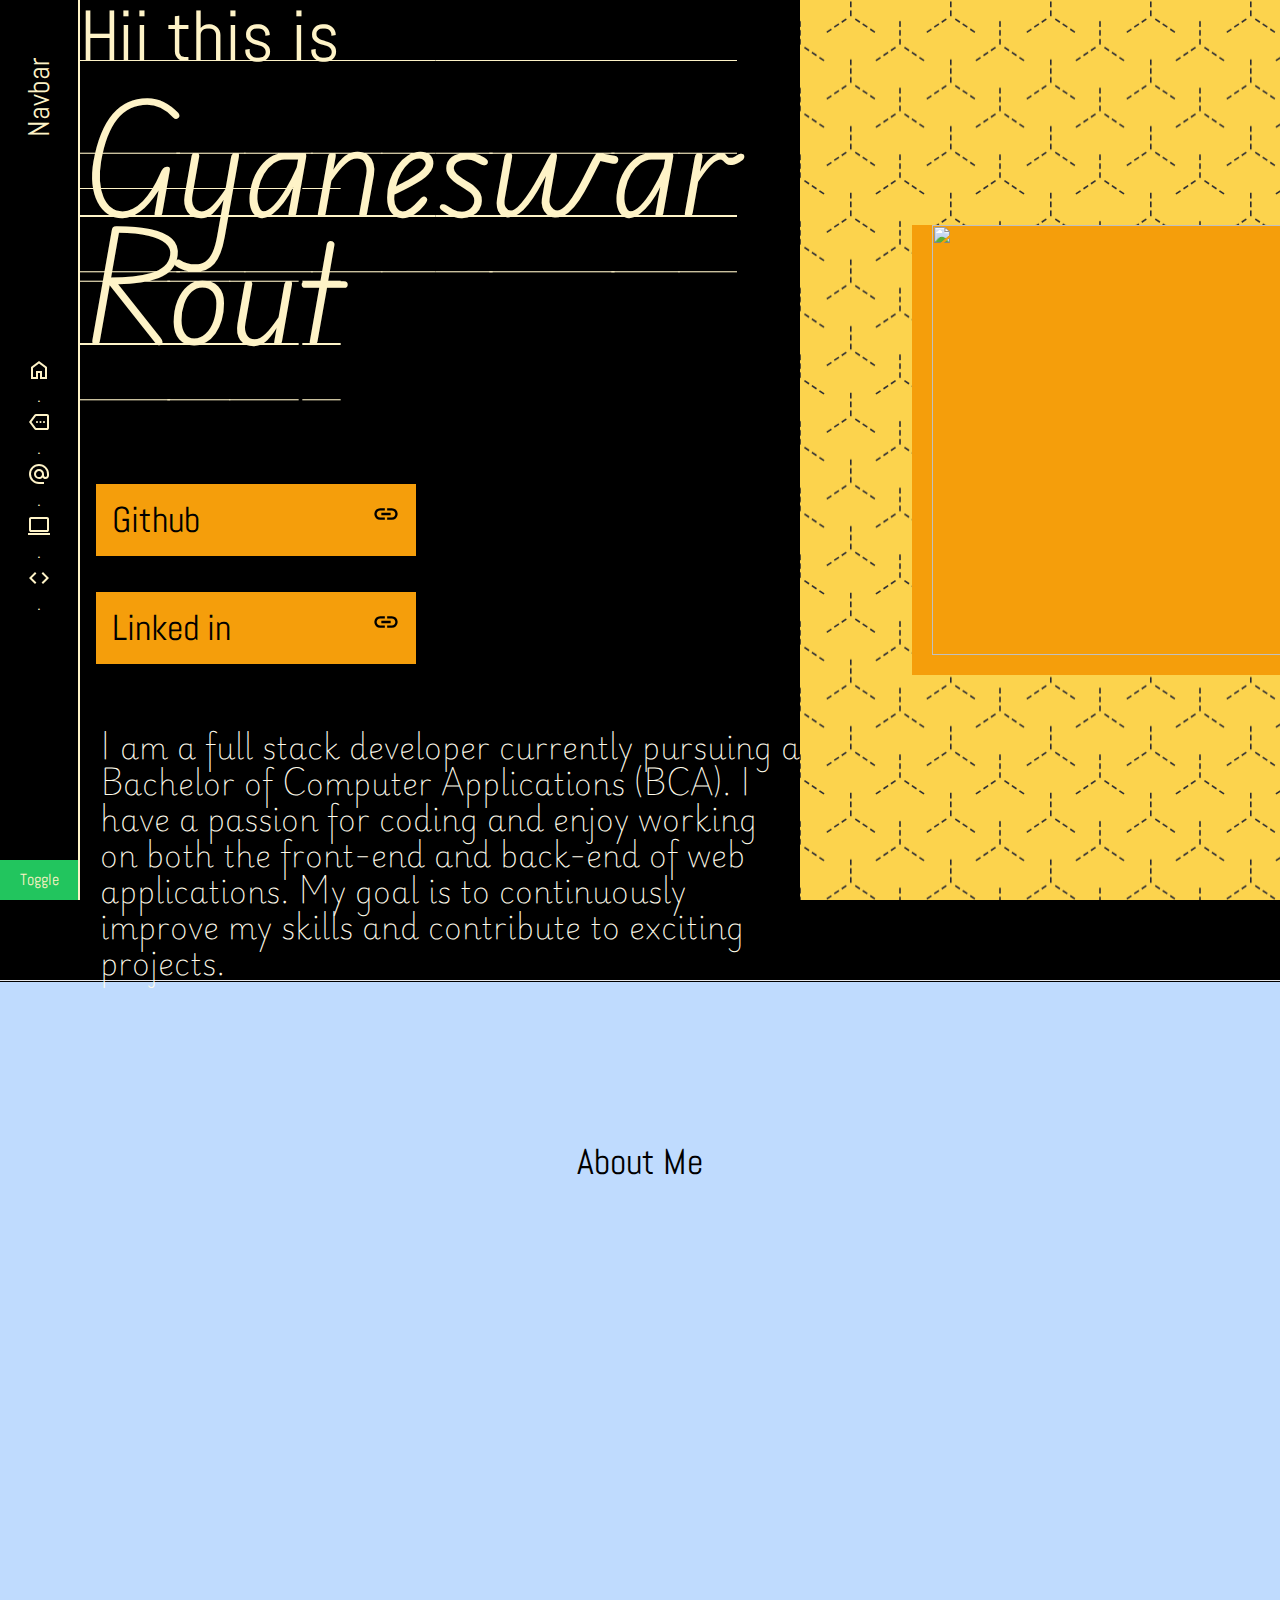
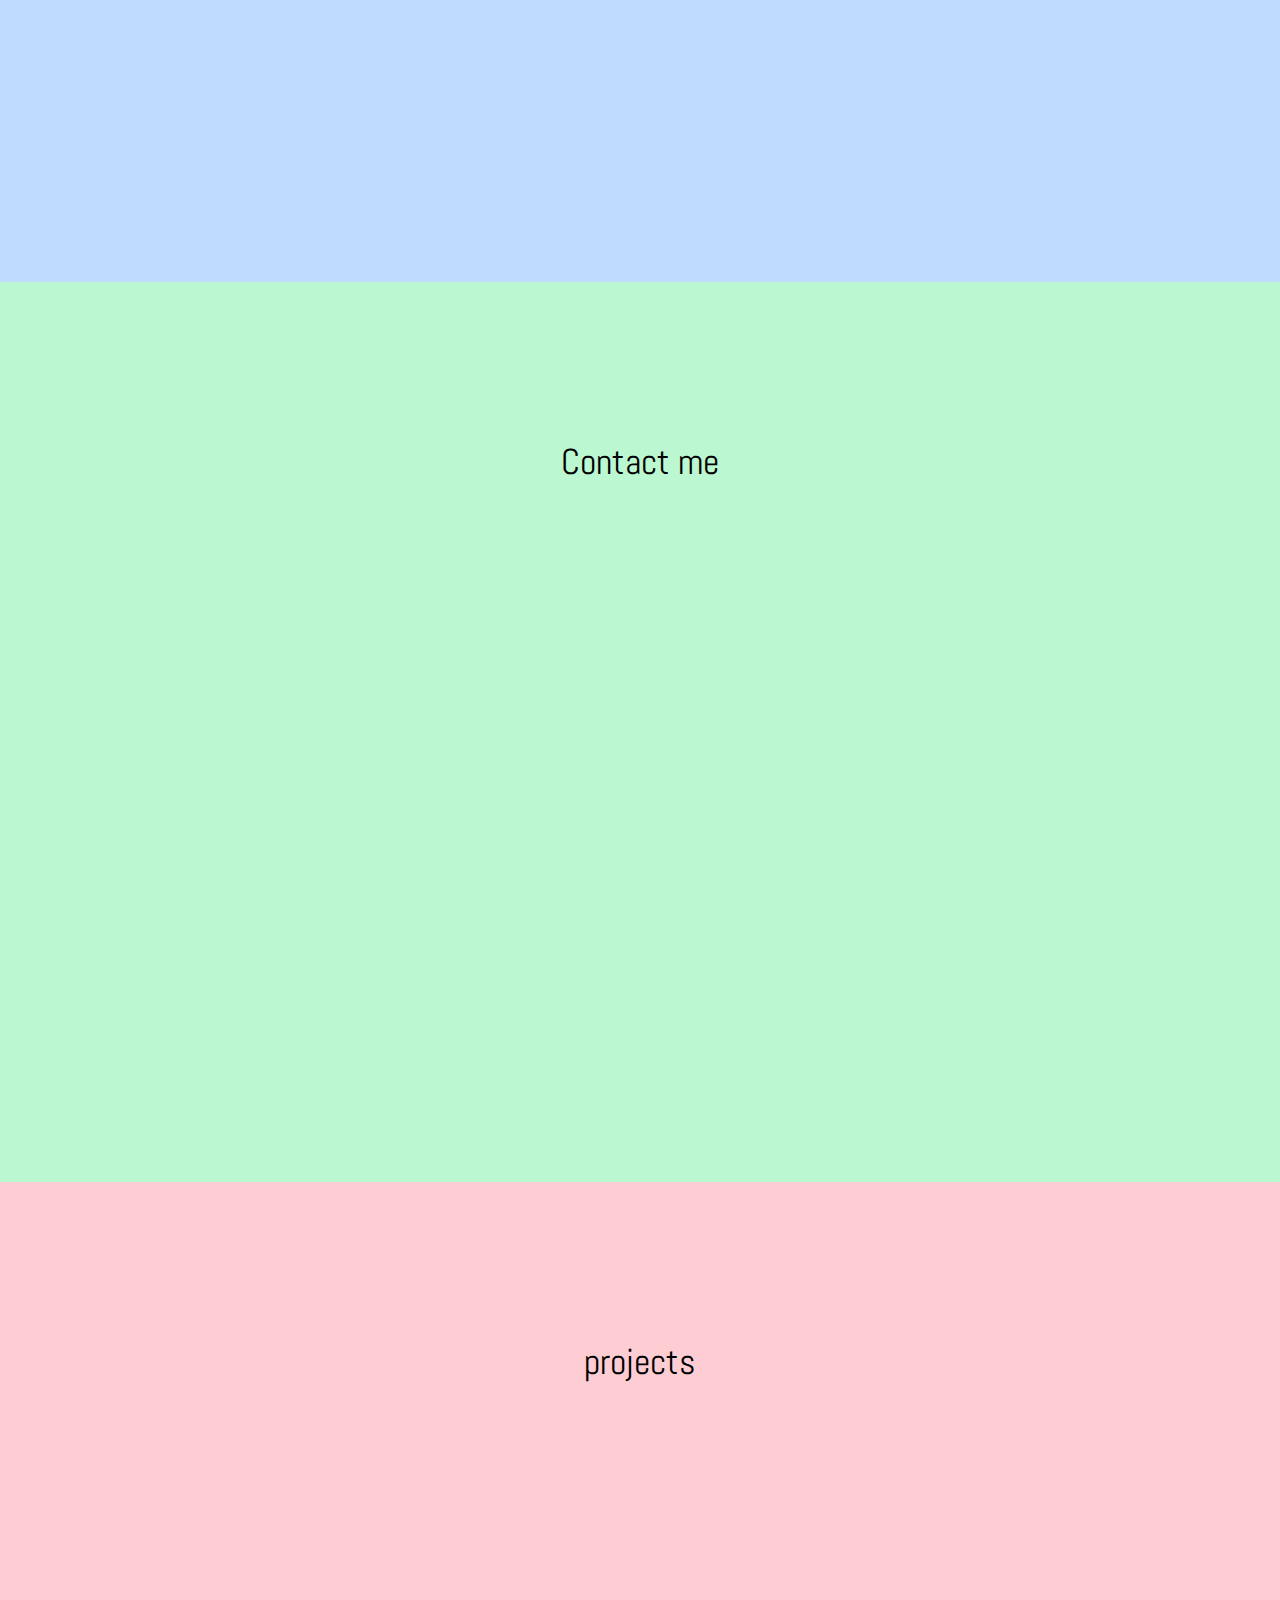
==== src/index.html @ 535e4b31 "Project initialized & Home page added" ====
<!DOCTYPE html>
<html lang="en" class="dark scroll-smooth">
<!-- <html lang="en"> -->
  <head>
    <meta charset="UTF-8" />
    <meta name="viewport" content="width=device-width, initial-scale=1.0" />
    <link rel="stylesheet" href="./output.css" />
    <link rel="stylesheet" href="./local.css">
    <title>Document</title>
  </head>
  <body class="bg-amber-200 dark:bg-black font-Abel">
    <div id="home" class="flex flex-row justify-between">
      <div
        class="h-screen fixed flex flex-col justify-between w-20 border-r-2 bg-amber-200 dark:bg-black dark:text-amber-100 border-black dark:border-amber-100"
      >
        <h3 class="-rotate-90 text-3xl mt-20 dark:text-amber-100">Navbar</h3>
        <ol class="text-center">
          <li class="text-lg flex flex-col items-center">
            <button>
             <a href="#home"> <svg
              xmlns="http://www.w3.org/2000/svg"
              height="24px"
              viewBox="0 -960 960 960"
              width="24px"
              class="fill-dark dark:fill-amber-100"
            >
              <path
                d="M240-200h120v-240h240v240h120v-360L480-740 240-560v360Zm-80 80v-480l320-240 320 240v480H520v-240h-80v240H160Zm320-350Z"
              />
            </svg></a>
            </button>
            .
          </li>
          <li class="text-lg flex flex-col items-center">
            <button>
             <a href="#aboutme">
              <svg
              xmlns="http://www.w3.org/2000/svg"
              height="24px"
              viewBox="0 -960 960 960"
              width="24px"
              class="fill-dark dark:fill-amber-100"
            >
              <path
                d="M360-160q-19 0-36-8.5T296-192L80-480l216-288q11-15 28-23.5t36-8.5h440q33 0 56.5 23.5T880-720v480q0 33-23.5 56.5T800-160H360ZM180-480l180 240h440v-480H360L180-480Zm220 40q17 0 28.5-11.5T440-480q0-17-11.5-28.5T400-520q-17 0-28.5 11.5T360-480q0 17 11.5 28.5T400-440Zm140 0q17 0 28.5-11.5T580-480q0-17-11.5-28.5T540-520q-17 0-28.5 11.5T500-480q0 17 11.5 28.5T540-440Zm140 0q17 0 28.5-11.5T720-480q0-17-11.5-28.5T680-520q-17 0-28.5 11.5T640-480q0 17 11.5 28.5T680-440Zm-100-40Z"
              />
            </svg>
             </a>
            </button>
            .
          </li>
          <li class="text-lg flex flex-col items-center">
            <button>
              <a href="#contactme">
                <svg
                xmlns="http://www.w3.org/2000/svg"
                height="24px"
                viewBox="0 -960 960 960"
                width="24px"
                class="fill-dark dark:fill-amber-100"
              >
                <path
                  d="M480-80q-83 0-156-31.5T197-197q-54-54-85.5-127T80-480q0-83 31.5-156T197-763q54-54 127-85.5T480-880q83 0 156 31.5T763-763q54 54 85.5 127T880-480v58q0 59-40.5 100.5T740-280q-35 0-66-15t-52-43q-29 29-65.5 43.5T480-280q-83 0-141.5-58.5T280-480q0-83 58.5-141.5T480-680q83 0 141.5 58.5T680-480v58q0 26 17 44t43 18q26 0 43-18t17-44v-58q0-134-93-227t-227-93q-134 0-227 93t-93 227q0 134 93 227t227 93h200v80H480Zm0-280q50 0 85-35t35-85q0-50-35-85t-85-35q-50 0-85 35t-35 85q0 50 35 85t85 35Z"
                />
              </svg>
              </a>
            </button>
            .
          </li>
          <li class="text-lg flex flex-col items-center">
            <button>
              <a href="#projects">
                <svg
                xmlns="http://www.w3.org/2000/svg"
                height="24px"
                viewBox="0 -960 960 960"
                width="24px"
                class="fill-dark dark:fill-amber-100"
              >
                <path
                  d="M40-120v-80h880v80H40Zm120-120q-33 0-56.5-23.5T80-320v-440q0-33 23.5-56.5T160-840h640q33 0 56.5 23.5T880-760v440q0 33-23.5 56.5T800-240H160Zm0-80h640v-440H160v440Zm0 0v-440 440Z"
                />
              </svg>
              </a>
            </button>
            .
          </li>
          <li class="text-lg flex flex-col items-center">
            <button>
              <a href="#skills">
                <svg
                xmlns="http://www.w3.org/2000/svg"
                height="24px"
                viewBox="0 -960 960 960"
                width="24px"
                class="fill-dark dark:fill-amber-100"
              >
                <path
                  d="M320-240 80-480l240-240 57 57-184 184 183 183-56 56Zm320 0-57-57 184-184-183-183 56-56 240 240-240 240Z"
                />
              </svg>
              </a>
            </button>
            .
          </li>
        </ol>
        <div class="text-center bg-green-500">
          <button onclick="toggleDarkMode()" class="p-1 m-1 rounded-md">
            Toggle
          </button>
        </div>
      </div>

      <div class="main-left-bar ml-20">
        <h3 class="text-7xl mb-7 dark:text-amber-100">Hii this is</h3>
        <h1 class="text-9xl font-Edu dark:text-amber-100">Gyaneswar Rout</h1>

        <div class="mt-32">
          <h2
            class="text-4xl mt-9 ml-4 bg-amber-500 p-4 w-80 flex justify-between"
          >
            <a href=""><button>Github</button></a>
            <svg
              xmlns="http://www.w3.org/2000/svg"
              height="28px"
              viewBox="0 -960 960 960"
              width="28px"
              class="fill-black animate-pulse"
            >
              <path
                d="M440-280H280q-83 0-141.5-58.5T80-480q0-83 58.5-141.5T280-680h160v80H280q-50 0-85 35t-35 85q0 50 35 85t85 35h160v80ZM320-440v-80h320v80H320Zm200 160v-80h160q50 0 85-35t35-85q0-50-35-85t-85-35H520v-80h160q83 0 141.5 58.5T880-480q0 83-58.5 141.5T680-280H520Z"
              />
            </svg>
          </h2>
          <h2
            class="text-4xl mt-9 ml-4 bg-amber-500 p-4 w-80 flex justify-between"
          >
            <a href=""><button>Linked in</button></a>
            <svg
              xmlns="http://www.w3.org/2000/svg"
              height="28px"
              viewBox="0 -960 960 960"
              width="28px"
              class="fill-black animate-pulse"
            >
              <path
                d="M440-280H280q-83 0-141.5-58.5T80-480q0-83 58.5-141.5T280-680h160v80H280q-50 0-85 35t-35 85q0 50 35 85t85 35h160v80ZM320-440v-80h320v80H320Zm200 160v-80h160q50 0 85-35t35-85q0-50-35-85t-85-35H520v-80h160q83 0 141.5 58.5T880-480q0 83-58.5 141.5T680-280H520Z"
              />
            </svg>
          </h2>
        </div>
        <p class="text-3xl text-wrap w-[700px] mt-16 ml-5 font-Playwrite font-thin dark:text-amber-50">
          I am a full stack developer currently pursuing a Bachelor of Computer
          Applications (BCA). I have a passion for coding and enjoy working on
          both the front-end and back-end of web applications. My goal is to
          continuously improve my skills and contribute to exciting projects.
        </p>
      </div>

      <div class="main-right-bar2  bg-amber-300 h-screen w-2/5 flex items-center">
        <div
          class="bg-amber-500 ml-28 h-[450px] w-[450px] pl-5 pb-5 overflow-hidden"
        >
          <img
            src="./assets/images/Image1.png"
            alt=""
            class="object-cover h-full w-full"
          />
        </div>
      </div>
    </div>
    <hr class="h-0.5 bg-black" />

    <section id="aboutme" >
        <div class="h-screen w-screen bg-blue-200 flex justify-center text-4xl pt-40">
          About Me
        </div>
    </section>
    <section id="contactme" >
        <div class="h-screen w-screen bg-green-200 flex justify-center text-4xl pt-40">
          Contact me
        </div>
    </section>
    <section id="projects" >
        <div class="h-screen w-screen bg-rose-200 flex justify-center text-4xl pt-40">
          projects
        </div>
    </section>
    <section id="skills" >
        <div class="h-screen w-screen bg-blue-200 flex justify-center text-4xl pt-40">
          skills
        </div>
    </section>
    <script>
      function toggleDarkMode() {
        document.documentElement.classList.toggle("dark");
      }
    </script>
  </body>
</html>
as
---- src/output.css ----
@import url("https://fonts.googleapis.com/css2?family=Edu+AU+VIC+WA+NT+Guides:wght@400..700&display=swap");

@import url("https://fonts.googleapis.com/css2?family=Great+Vibes&family=Noto+Serif+JP:wght@200..900&display=swap");

@import url('https://fonts.googleapis.com/css2?family=Abel&display=swap');

@import url('https://fonts.googleapis.com/css2?family=Playwrite+DE+Grund:wght@100..400&display=swap');

*, ::before, ::after{
  --tw-border-spacing-x: 0;
  --tw-border-spacing-y: 0;
  --tw-translate-x: 0;
  --tw-translate-y: 0;
  --tw-rotate: 0;
  --tw-skew-x: 0;
  --tw-skew-y: 0;
  --tw-scale-x: 1;
  --tw-scale-y: 1;
  --tw-pan-x:  ;
  --tw-pan-y:  ;
  --tw-pinch-zoom:  ;
  --tw-scroll-snap-strictness: proximity;
  --tw-gradient-from-position:  ;
  --tw-gradient-via-position:  ;
  --tw-gradient-to-position:  ;
  --tw-ordinal:  ;
  --tw-slashed-zero:  ;
  --tw-numeric-figure:  ;
  --tw-numeric-spacing:  ;
  --tw-numeric-fraction:  ;
  --tw-ring-inset:  ;
  --tw-ring-offset-width: 0px;
  --tw-ring-offset-color: #fff;
  --tw-ring-color: rgb(59 130 246 / 0.5);
  --tw-ring-offset-shadow: 0 0 #0000;
  --tw-ring-shadow: 0 0 #0000;
  --tw-shadow: 0 0 #0000;
  --tw-shadow-colored: 0 0 #0000;
  --tw-blur:  ;
  --tw-brightness:  ;
  --tw-contrast:  ;
  --tw-grayscale:  ;
  --tw-hue-rotate:  ;
  --tw-invert:  ;
  --tw-saturate:  ;
  --tw-sepia:  ;
  --tw-drop-shadow:  ;
  --tw-backdrop-blur:  ;
  --tw-backdrop-brightness:  ;
  --tw-backdrop-contrast:  ;
  --tw-backdrop-grayscale:  ;
  --tw-backdrop-hue-rotate:  ;
  --tw-backdrop-invert:  ;
  --tw-backdrop-opacity:  ;
  --tw-backdrop-saturate:  ;
  --tw-backdrop-sepia:  ;
  --tw-contain-size:  ;
  --tw-contain-layout:  ;
  --tw-contain-paint:  ;
  --tw-contain-style:  ;
}

::backdrop{
  --tw-border-spacing-x: 0;
  --tw-border-spacing-y: 0;
  --tw-translate-x: 0;
  --tw-translate-y: 0;
  --tw-rotate: 0;
  --tw-skew-x: 0;
  --tw-skew-y: 0;
  --tw-scale-x: 1;
  --tw-scale-y: 1;
  --tw-pan-x:  ;
  --tw-pan-y:  ;
  --tw-pinch-zoom:  ;
  --tw-scroll-snap-strictness: proximity;
  --tw-gradient-from-position:  ;
  --tw-gradient-via-position:  ;
  --tw-gradient-to-position:  ;
  --tw-ordinal:  ;
  --tw-slashed-zero:  ;
  --tw-numeric-figure:  ;
  --tw-numeric-spacing:  ;
  --tw-numeric-fraction:  ;
  --tw-ring-inset:  ;
  --tw-ring-offset-width: 0px;
  --tw-ring-offset-color: #fff;
  --tw-ring-color: rgb(59 130 246 / 0.5);
  --tw-ring-offset-shadow: 0 0 #0000;
  --tw-ring-shadow: 0 0 #0000;
  --tw-shadow: 0 0 #0000;
  --tw-shadow-colored: 0 0 #0000;
  --tw-blur:  ;
  --tw-brightness:  ;
  --tw-contrast:  ;
  --tw-grayscale:  ;
  --tw-hue-rotate:  ;
  --tw-invert:  ;
  --tw-saturate:  ;
  --tw-sepia:  ;
  --tw-drop-shadow:  ;
  --tw-backdrop-blur:  ;
  --tw-backdrop-brightness:  ;
  --tw-backdrop-contrast:  ;
  --tw-backdrop-grayscale:  ;
  --tw-backdrop-hue-rotate:  ;
  --tw-backdrop-invert:  ;
  --tw-backdrop-opacity:  ;
  --tw-backdrop-saturate:  ;
  --tw-backdrop-sepia:  ;
  --tw-contain-size:  ;
  --tw-contain-layout:  ;
  --tw-contain-paint:  ;
  --tw-contain-style:  ;
}

/*
! tailwindcss v3.4.13 | MIT License | https://tailwindcss.com
*/

/*
1. Prevent padding and border from affecting element width. (https://github.com/mozdevs/cssremedy/issues/4)
2. Allow adding a border to an element by just adding a border-width. (https://github.com/tailwindcss/tailwindcss/pull/116)
*/

*,
::before,
::after {
  box-sizing: border-box;
  /* 1 */
  border-width: 0;
  /* 2 */
  border-style: solid;
  /* 2 */
  border-color: #e5e7eb;
  /* 2 */
}

::before,
::after {
  --tw-content: '';
}

/*
1. Use a consistent sensible line-height in all browsers.
2. Prevent adjustments of font size after orientation changes in iOS.
3. Use a more readable tab size.
4. Use the user's configured `sans` font-family by default.
5. Use the user's configured `sans` font-feature-settings by default.
6. Use the user's configured `sans` font-variation-settings by default.
7. Disable tap highlights on iOS
*/

html,
:host {
  line-height: 1.5;
  /* 1 */
  -webkit-text-size-adjust: 100%;
  /* 2 */
  -moz-tab-size: 4;
  /* 3 */
  -o-tab-size: 4;
     tab-size: 4;
  /* 3 */
  font-family: ui-sans-serif, system-ui, sans-serif, "Apple Color Emoji", "Segoe UI Emoji", "Segoe UI Symbol", "Noto Color Emoji";
  /* 4 */
  font-feature-settings: normal;
  /* 5 */
  font-variation-settings: normal;
  /* 6 */
  -webkit-tap-highlight-color: transparent;
  /* 7 */
}

/*
1. Remove the margin in all browsers.
2. Inherit line-height from `html` so users can set them as a class directly on the `html` element.
*/

body {
  margin: 0;
  /* 1 */
  line-height: inherit;
  /* 2 */
}

/*
1. Add the correct height in Firefox.
2. Correct the inheritance of border color in Firefox. (https://bugzilla.mozilla.org/show_bug.cgi?id=190655)
3. Ensure horizontal rules are visible by default.
*/

hr {
  height: 0;
  /* 1 */
  color: inherit;
  /* 2 */
  border-top-width: 1px;
  /* 3 */
}

/*
Add the correct text decoration in Chrome, Edge, and Safari.
*/

abbr:where([title]) {
  -webkit-text-decoration: underline dotted;
          text-decoration: underline dotted;
}

/*
Remove the default font size and weight for headings.
*/

h1,
h2,
h3,
h4,
h5,
h6 {
  font-size: inherit;
  font-weight: inherit;
}

/*
Reset links to optimize for opt-in styling instead of opt-out.
*/

a {
  color: inherit;
  text-decoration: inherit;
}

/*
Add the correct font weight in Edge and Safari.
*/

b,
strong {
  font-weight: bolder;
}

/*
1. Use the user's configured `mono` font-family by default.
2. Use the user's configured `mono` font-feature-settings by default.
3. Use the user's configured `mono` font-variation-settings by default.
4. Correct the odd `em` font sizing in all browsers.
*/

code,
kbd,
samp,
pre {
  font-family: ui-monospace, SFMono-Regular, Menlo, Monaco, Consolas, "Liberation Mono", "Courier New", monospace;
  /* 1 */
  font-feature-settings: normal;
  /* 2 */
  font-variation-settings: normal;
  /* 3 */
  font-size: 1em;
  /* 4 */
}

/*
Add the correct font size in all browsers.
*/

small {
  font-size: 80%;
}

/*
Prevent `sub` and `sup` elements from affecting the line height in all browsers.
*/

sub,
sup {
  font-size: 75%;
  line-height: 0;
  position: relative;
  vertical-align: baseline;
}

sub {
  bottom: -0.25em;
}

sup {
  top: -0.5em;
}

/*
1. Remove text indentation from table contents in Chrome and Safari. (https://bugs.chromium.org/p/chromium/issues/detail?id=999088, https://bugs.webkit.org/show_bug.cgi?id=201297)
2. Correct table border color inheritance in all Chrome and Safari. (https://bugs.chromium.org/p/chromium/issues/detail?id=935729, https://bugs.webkit.org/show_bug.cgi?id=195016)
3. Remove gaps between table borders by default.
*/

table {
  text-indent: 0;
  /* 1 */
  border-color: inherit;
  /* 2 */
  border-collapse: collapse;
  /* 3 */
}

/*
1. Change the font styles in all browsers.
2. Remove the margin in Firefox and Safari.
3. Remove default padding in all browsers.
*/

button,
input,
optgroup,
select,
textarea {
  font-family: inherit;
  /* 1 */
  font-feature-settings: inherit;
  /* 1 */
  font-variation-settings: inherit;
  /* 1 */
  font-size: 100%;
  /* 1 */
  font-weight: inherit;
  /* 1 */
  line-height: inherit;
  /* 1 */
  letter-spacing: inherit;
  /* 1 */
  color: inherit;
  /* 1 */
  margin: 0;
  /* 2 */
  padding: 0;
  /* 3 */
}

/*
Remove the inheritance of text transform in Edge and Firefox.
*/

button,
select {
  text-transform: none;
}

/*
1. Correct the inability to style clickable types in iOS and Safari.
2. Remove default button styles.
*/

button,
input:where([type='button']),
input:where([type='reset']),
input:where([type='submit']) {
  -webkit-appearance: button;
  /* 1 */
  background-color: transparent;
  /* 2 */
  background-image: none;
  /* 2 */
}

/*
Use the modern Firefox focus style for all focusable elements.
*/

:-moz-focusring {
  outline: auto;
}

/*
Remove the additional `:invalid` styles in Firefox. (https://github.com/mozilla/gecko-dev/blob/2f9eacd9d3d995c937b4251a5557d95d494c9be1/layout/style/res/forms.css#L728-L737)
*/

:-moz-ui-invalid {
  box-shadow: none;
}

/*
Add the correct vertical alignment in Chrome and Firefox.
*/

progress {
  vertical-align: baseline;
}

/*
Correct the cursor style of increment and decrement buttons in Safari.
*/

::-webkit-inner-spin-button,
::-webkit-outer-spin-button {
  height: auto;
}

/*
1. Correct the odd appearance in Chrome and Safari.
2. Correct the outline style in Safari.
*/

[type='search'] {
  -webkit-appearance: textfield;
  /* 1 */
  outline-offset: -2px;
  /* 2 */
}

/*
Remove the inner padding in Chrome and Safari on macOS.
*/

::-webkit-search-decoration {
  -webkit-appearance: none;
}

/*
1. Correct the inability to style clickable types in iOS and Safari.
2. Change font properties to `inherit` in Safari.
*/

::-webkit-file-upload-button {
  -webkit-appearance: button;
  /* 1 */
  font: inherit;
  /* 2 */
}

/*
Add the correct display in Chrome and Safari.
*/

summary {
  display: list-item;
}

/*
Removes the default spacing and border for appropriate elements.
*/

blockquote,
dl,
dd,
h1,
h2,
h3,
h4,
h5,
h6,
hr,
figure,
p,
pre {
  margin: 0;
}

fieldset {
  margin: 0;
  padding: 0;
}

legend {
  padding: 0;
}

ol,
ul,
menu {
  list-style: none;
  margin: 0;
  padding: 0;
}

/*
Reset default styling for dialogs.
*/

dialog {
  padding: 0;
}

/*
Prevent resizing textareas horizontally by default.
*/

textarea {
  resize: vertical;
}

/*
1. Reset the default placeholder opacity in Firefox. (https://github.com/tailwindlabs/tailwindcss/issues/3300)
2. Set the default placeholder color to the user's configured gray 400 color.
*/

input::-moz-placeholder, textarea::-moz-placeholder {
  opacity: 1;
  /* 1 */
  color: #9ca3af;
  /* 2 */
}

input::placeholder,
textarea::placeholder {
  opacity: 1;
  /* 1 */
  color: #9ca3af;
  /* 2 */
}

/*
Set the default cursor for buttons.
*/

button,
[role="button"] {
  cursor: pointer;
}

/*
Make sure disabled buttons don't get the pointer cursor.
*/

:disabled {
  cursor: default;
}

/*
1. Make replaced elements `display: block` by default. (https://github.com/mozdevs/cssremedy/issues/14)
2. Add `vertical-align: middle` to align replaced elements more sensibly by default. (https://github.com/jensimmons/cssremedy/issues/14#issuecomment-634934210)
   This can trigger a poorly considered lint error in some tools but is included by design.
*/

img,
svg,
video,
canvas,
audio,
iframe,
embed,
object {
  display: block;
  /* 1 */
  vertical-align: middle;
  /* 2 */
}

/*
Constrain images and videos to the parent width and preserve their intrinsic aspect ratio. (https://github.com/mozdevs/cssremedy/issues/14)
*/

img,
video {
  max-width: 100%;
  height: auto;
}

/* Make elements with the HTML hidden attribute stay hidden by default */

[hidden] {
  display: none;
}

.fixed{
  position: fixed;
}

.top-auto{
  top: auto;
}

.m-1{
  margin: 0.25rem;
}

.mb-7{
  margin-bottom: 1.75rem;
}

.ml-20{
  margin-left: 5rem;
}

.ml-28{
  margin-left: 7rem;
}

.ml-4{
  margin-left: 1rem;
}

.ml-5{
  margin-left: 1.25rem;
}

.mt-16{
  margin-top: 4rem;
}

.mt-20{
  margin-top: 5rem;
}

.mt-32{
  margin-top: 8rem;
}

.mt-9{
  margin-top: 2.25rem;
}

.mt-\[50\%\]{
  margin-top: 50%;
}

.mt-40{
  margin-top: 10rem;
}

.flex{
  display: flex;
}

.h-0\.5{
  height: 0.125rem;
}

.h-\[450px\]{
  height: 450px;
}

.h-full{
  height: 100%;
}

.h-screen{
  height: 100vh;
}

.w-2\/5{
  width: 40%;
}

.w-20{
  width: 5rem;
}

.w-80{
  width: 20rem;
}

.w-\[450px\]{
  width: 450px;
}

.w-\[700px\]{
  width: 700px;
}

.w-full{
  width: 100%;
}

.w-screen{
  width: 100vw;
}

.-rotate-90{
  --tw-rotate: -90deg;
  transform: translate(var(--tw-translate-x), var(--tw-translate-y)) rotate(var(--tw-rotate)) skewX(var(--tw-skew-x)) skewY(var(--tw-skew-y)) scaleX(var(--tw-scale-x)) scaleY(var(--tw-scale-y));
}

@keyframes pulse{
  50%{
    opacity: .5;
  }
}

.animate-pulse{
  animation: pulse 2s cubic-bezier(0.4, 0, 0.6, 1) infinite;
}

.flex-row{
  flex-direction: row;
}

.flex-col{
  flex-direction: column;
}

.items-center{
  align-items: center;
}

.justify-center{
  justify-content: center;
}

.justify-between{
  justify-content: space-between;
}

.self-center{
  align-self: center;
}

.overflow-hidden{
  overflow: hidden;
}

.scroll-smooth{
  scroll-behavior: smooth;
}

.text-wrap{
  text-wrap: wrap;
}

.rounded-md{
  border-radius: 0.375rem;
}

.border-r-2{
  border-right-width: 2px;
}

.border-black{
  --tw-border-opacity: 1;
  border-color: rgb(0 0 0 / var(--tw-border-opacity));
}

.bg-amber-200{
  --tw-bg-opacity: 1;
  background-color: rgb(253 230 138 / var(--tw-bg-opacity));
}

.bg-amber-300{
  --tw-bg-opacity: 1;
  background-color: rgb(252 211 77 / var(--tw-bg-opacity));
}

.bg-amber-500{
  --tw-bg-opacity: 1;
  background-color: rgb(245 158 11 / var(--tw-bg-opacity));
}

.bg-black{
  --tw-bg-opacity: 1;
  background-color: rgb(0 0 0 / var(--tw-bg-opacity));
}

.bg-green-500{
  --tw-bg-opacity: 1;
  background-color: rgb(34 197 94 / var(--tw-bg-opacity));
}

.bg-rose-300{
  --tw-bg-opacity: 1;
  background-color: rgb(253 164 175 / var(--tw-bg-opacity));
}

.bg-blue-200{
  --tw-bg-opacity: 1;
  background-color: rgb(191 219 254 / var(--tw-bg-opacity));
}

.bg-green-200{
  --tw-bg-opacity: 1;
  background-color: rgb(187 247 208 / var(--tw-bg-opacity));
}

.bg-rose-200{
  --tw-bg-opacity: 1;
  background-color: rgb(254 205 211 / var(--tw-bg-opacity));
}

.fill-black{
  fill: #000;
}

.object-cover{
  -o-object-fit: cover;
     object-fit: cover;
}

.p-1{
  padding: 0.25rem;
}

.p-4{
  padding: 1rem;
}

.pb-5{
  padding-bottom: 1.25rem;
}

.pl-5{
  padding-left: 1.25rem;
}

.pt-40{
  padding-top: 10rem;
}

.text-center{
  text-align: center;
}

.font-Abel{
  font-family: Abel;
}

.font-Edu{
  font-family: Edu AU VIC WA NT Guides;
}

.font-Playwrite{
  font-family: Playwrite DE Grund;
}

.text-3xl{
  font-size: 1.875rem;
  line-height: 2.25rem;
}

.text-4xl{
  font-size: 2.25rem;
  line-height: 2.5rem;
}

.text-7xl{
  font-size: 4.5rem;
  line-height: 1;
}

.text-9xl{
  font-size: 8rem;
  line-height: 1;
}

.text-lg{
  font-size: 1.125rem;
  line-height: 1.75rem;
}

.font-thin{
  font-weight: 100;
}

.dark\:border-amber-100:is(.dark *){
  --tw-border-opacity: 1;
  border-color: rgb(254 243 199 / var(--tw-border-opacity));
}

.dark\:bg-black:is(.dark *){
  --tw-bg-opacity: 1;
  background-color: rgb(0 0 0 / var(--tw-bg-opacity));
}

.dark\:fill-amber-100:is(.dark *){
  fill: #fef3c7;
}

.dark\:text-amber-100:is(.dark *){
  --tw-text-opacity: 1;
  color: rgb(254 243 199 / var(--tw-text-opacity));
}

.dark\:text-amber-50:is(.dark *){
  --tw-text-opacity: 1;
  color: rgb(255 251 235 / var(--tw-text-opacity));
}
---- src/local.css ----
.main-right-bar{
    background-image: url('./assets/svg/imageBgBlack.svg');
}
.main-right-bar2{
    background-image: url('./assets/svg/imageBgwhiteTheme.svg');
    
}
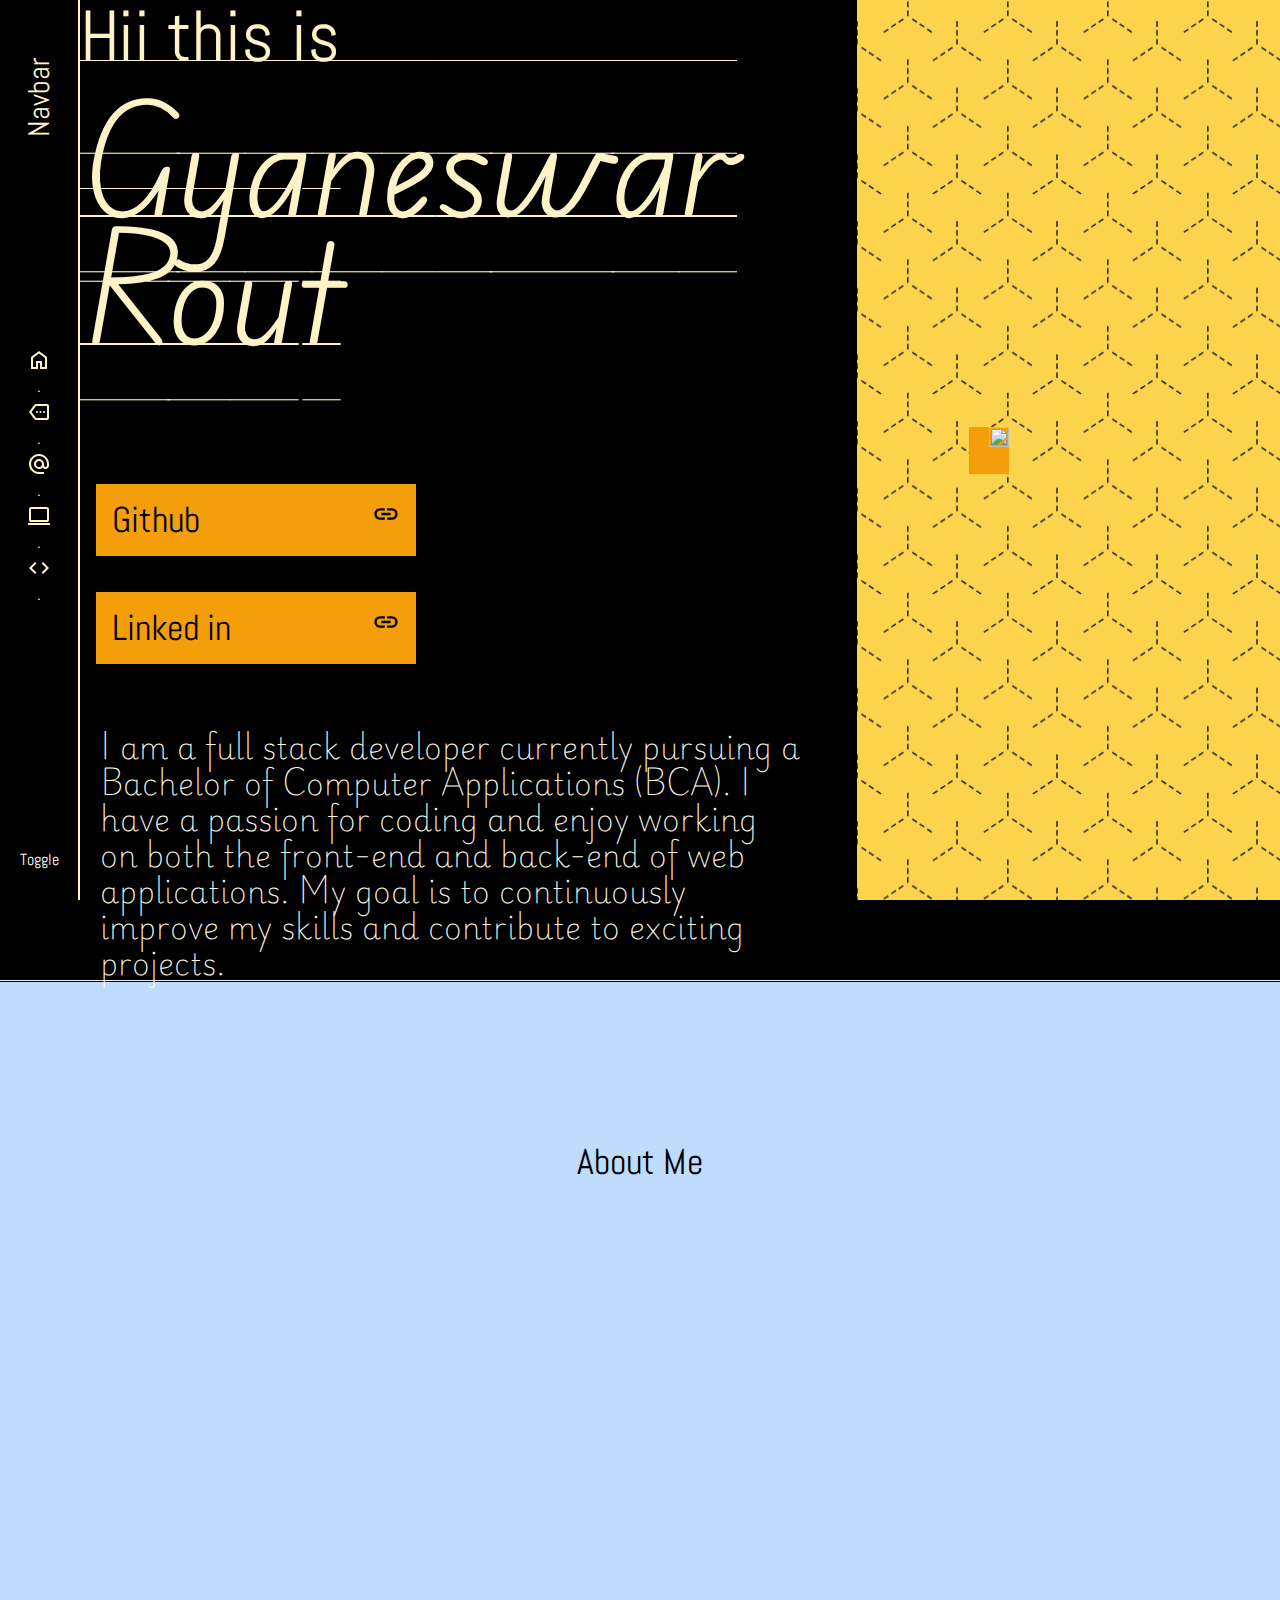
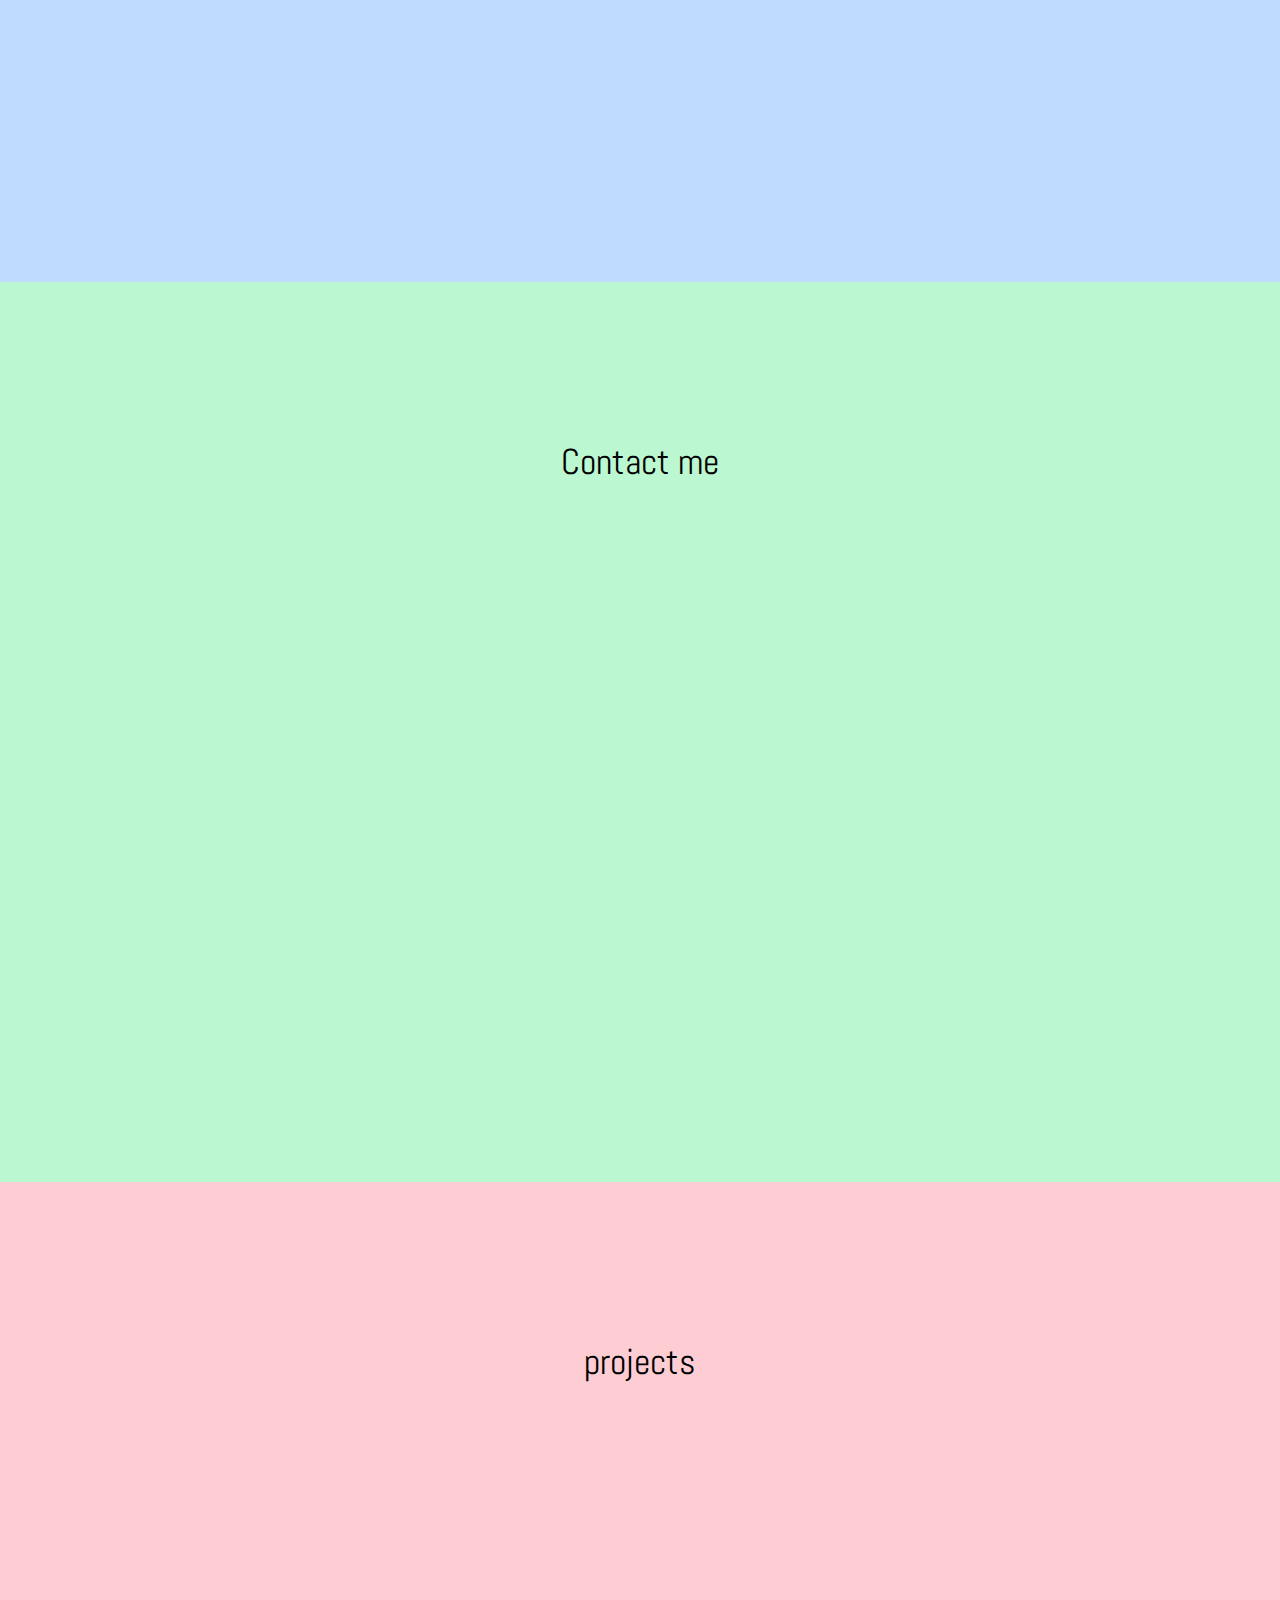
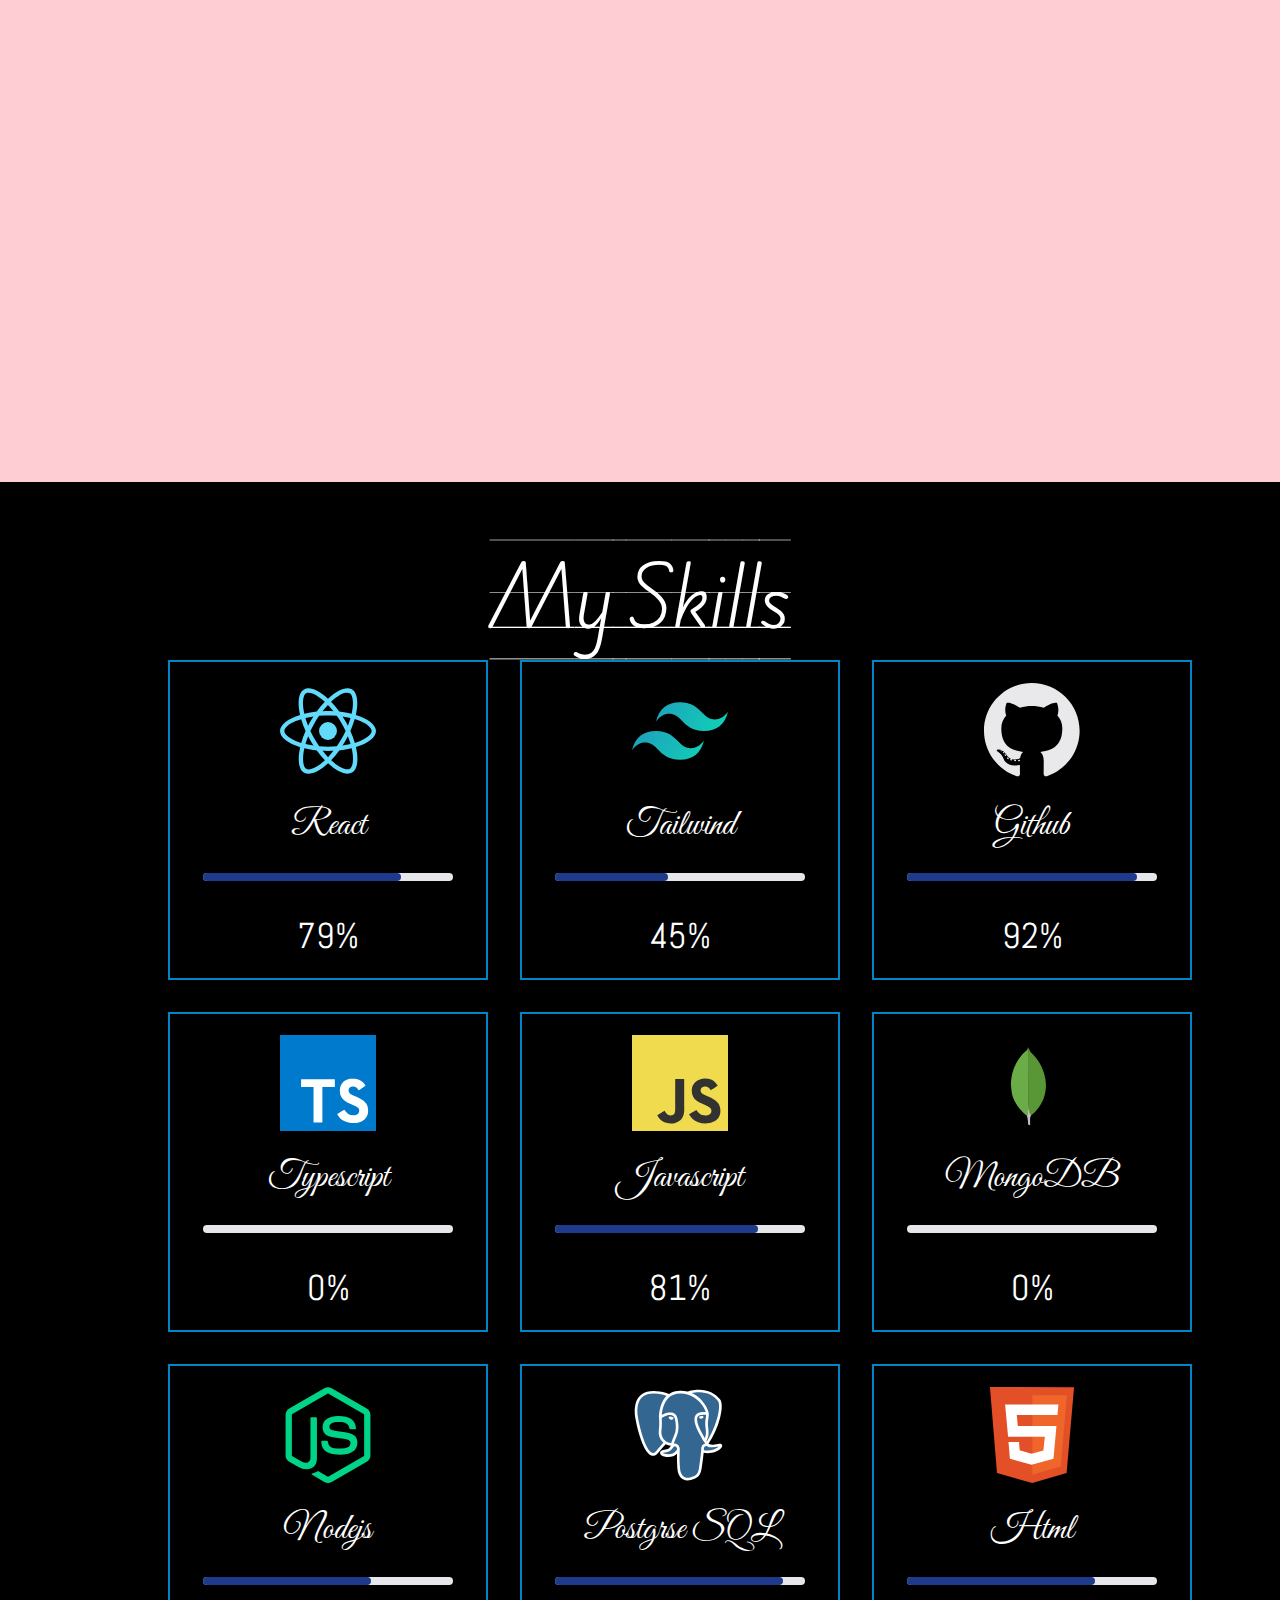
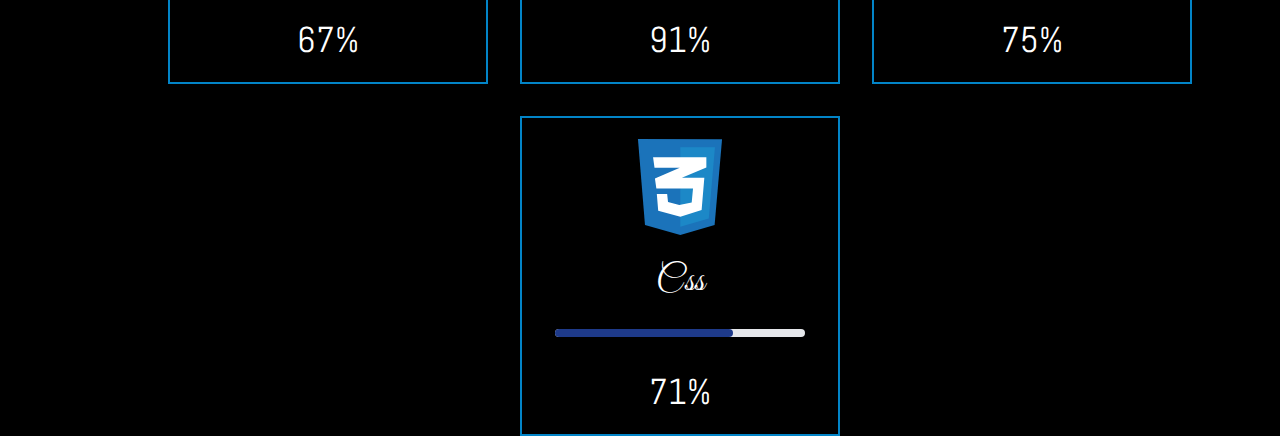
==== commit 8a3ca357: "day 2 of commit added skills page" ====
--- a/src/index.html
+++ b/src/index.html
@@ -1,11 +1,11 @@
 <!DOCTYPE html>
 <html lang="en" class="dark scroll-smooth">
-<!-- <html lang="en"> -->
+  <!-- <html lang="en"> -->
   <head>
     <meta charset="UTF-8" />
     <meta name="viewport" content="width=device-width, initial-scale=1.0" />
     <link rel="stylesheet" href="./output.css" />
-    <link rel="stylesheet" href="./local.css">
+    <link rel="stylesheet" href="./local.css" />
     <title>Document</title>
   </head>
   <body class="bg-amber-200 dark:bg-black font-Abel">
@@ -17,35 +17,36 @@
         <ol class="text-center">
           <li class="text-lg flex flex-col items-center">
             <button>
-             <a href="#home"> <svg
-              xmlns="http://www.w3.org/2000/svg"
-              height="24px"
-              viewBox="0 -960 960 960"
-              width="24px"
-              class="fill-dark dark:fill-amber-100"
-            >
-              <path
-                d="M240-200h120v-240h240v240h120v-360L480-740 240-560v360Zm-80 80v-480l320-240 320 240v480H520v-240h-80v240H160Zm320-350Z"
-              />
-            </svg></a>
-            </button>
-            .
-          </li>
-          <li class="text-lg flex flex-col items-center">
-            <button>
-             <a href="#aboutme">
-              <svg
-              xmlns="http://www.w3.org/2000/svg"
-              height="24px"
-              viewBox="0 -960 960 960"
-              width="24px"
-              class="fill-dark dark:fill-amber-100"
-            >
-              <path
-                d="M360-160q-19 0-36-8.5T296-192L80-480l216-288q11-15 28-23.5t36-8.5h440q33 0 56.5 23.5T880-720v480q0 33-23.5 56.5T800-160H360ZM180-480l180 240h440v-480H360L180-480Zm220 40q17 0 28.5-11.5T440-480q0-17-11.5-28.5T400-520q-17 0-28.5 11.5T360-480q0 17 11.5 28.5T400-440Zm140 0q17 0 28.5-11.5T580-480q0-17-11.5-28.5T540-520q-17 0-28.5 11.5T500-480q0 17 11.5 28.5T540-440Zm140 0q17 0 28.5-11.5T720-480q0-17-11.5-28.5T680-520q-17 0-28.5 11.5T640-480q0 17 11.5 28.5T680-440Zm-100-40Z"
-              />
-            </svg>
-             </a>
+              <a href="#home">
+                <svg
+                  xmlns="http://www.w3.org/2000/svg"
+                  height="24px"
+                  viewBox="0 -960 960 960"
+                  width="24px"
+                  class="fill-dark dark:fill-amber-100"
+                >
+                  <path
+                    d="M240-200h120v-240h240v240h120v-360L480-740 240-560v360Zm-80 80v-480l320-240 320 240v480H520v-240h-80v240H160Zm320-350Z"
+                  /></svg
+              ></a>
+            </button>
+            .
+          </li>
+          <li class="text-lg flex flex-col items-center">
+            <button>
+              <a href="#aboutme">
+                <svg
+                  xmlns="http://www.w3.org/2000/svg"
+                  height="24px"
+                  viewBox="0 -960 960 960"
+                  width="24px"
+                  class="fill-dark dark:fill-amber-100"
+                >
+                  <path
+                    d="M360-160q-19 0-36-8.5T296-192L80-480l216-288q11-15 28-23.5t36-8.5h440q33 0 56.5 23.5T880-720v480q0 33-23.5 56.5T800-160H360ZM180-480l180 240h440v-480H360L180-480Zm220 40q17 0 28.5-11.5T440-480q0-17-11.5-28.5T400-520q-17 0-28.5 11.5T360-480q0 17 11.5 28.5T400-440Zm140 0q17 0 28.5-11.5T580-480q0-17-11.5-28.5T540-520q-17 0-28.5 11.5T500-480q0 17 11.5 28.5T540-440Zm140 0q17 0 28.5-11.5T720-480q0-17-11.5-28.5T680-520q-17 0-28.5 11.5T640-480q0 17 11.5 28.5T680-440Zm-100-40Z"
+                  />
+                </svg>
+              </a>
             </button>
             .
           </li>
@@ -53,16 +54,16 @@
             <button>
               <a href="#contactme">
                 <svg
-                xmlns="http://www.w3.org/2000/svg"
-                height="24px"
-                viewBox="0 -960 960 960"
-                width="24px"
-                class="fill-dark dark:fill-amber-100"
-              >
-                <path
-                  d="M480-80q-83 0-156-31.5T197-197q-54-54-85.5-127T80-480q0-83 31.5-156T197-763q54-54 127-85.5T480-880q83 0 156 31.5T763-763q54 54 85.5 127T880-480v58q0 59-40.5 100.5T740-280q-35 0-66-15t-52-43q-29 29-65.5 43.5T480-280q-83 0-141.5-58.5T280-480q0-83 58.5-141.5T480-680q83 0 141.5 58.5T680-480v58q0 26 17 44t43 18q26 0 43-18t17-44v-58q0-134-93-227t-227-93q-134 0-227 93t-93 227q0 134 93 227t227 93h200v80H480Zm0-280q50 0 85-35t35-85q0-50-35-85t-85-35q-50 0-85 35t-35 85q0 50 35 85t85 35Z"
-                />
-              </svg>
+                  xmlns="http://www.w3.org/2000/svg"
+                  height="24px"
+                  viewBox="0 -960 960 960"
+                  width="24px"
+                  class="fill-dark dark:fill-amber-100"
+                >
+                  <path
+                    d="M480-80q-83 0-156-31.5T197-197q-54-54-85.5-127T80-480q0-83 31.5-156T197-763q54-54 127-85.5T480-880q83 0 156 31.5T763-763q54 54 85.5 127T880-480v58q0 59-40.5 100.5T740-280q-35 0-66-15t-52-43q-29 29-65.5 43.5T480-280q-83 0-141.5-58.5T280-480q0-83 58.5-141.5T480-680q83 0 141.5 58.5T680-480v58q0 26 17 44t43 18q26 0 43-18t17-44v-58q0-134-93-227t-227-93q-134 0-227 93t-93 227q0 134 93 227t227 93h200v80H480Zm0-280q50 0 85-35t35-85q0-50-35-85t-85-35q-50 0-85 35t-35 85q0 50 35 85t85 35Z"
+                  />
+                </svg>
               </a>
             </button>
             .
@@ -71,16 +72,16 @@
             <button>
               <a href="#projects">
                 <svg
-                xmlns="http://www.w3.org/2000/svg"
-                height="24px"
-                viewBox="0 -960 960 960"
-                width="24px"
-                class="fill-dark dark:fill-amber-100"
-              >
-                <path
-                  d="M40-120v-80h880v80H40Zm120-120q-33 0-56.5-23.5T80-320v-440q0-33 23.5-56.5T160-840h640q33 0 56.5 23.5T880-760v440q0 33-23.5 56.5T800-240H160Zm0-80h640v-440H160v440Zm0 0v-440 440Z"
-                />
-              </svg>
+                  xmlns="http://www.w3.org/2000/svg"
+                  height="24px"
+                  viewBox="0 -960 960 960"
+                  width="24px"
+                  class="fill-dark dark:fill-amber-100"
+                >
+                  <path
+                    d="M40-120v-80h880v80H40Zm120-120q-33 0-56.5-23.5T80-320v-440q0-33 23.5-56.5T160-840h640q33 0 56.5 23.5T880-760v440q0 33-23.5 56.5T800-240H160Zm0-80h640v-440H160v440Zm0 0v-440 440Z"
+                  />
+                </svg>
               </a>
             </button>
             .
@@ -89,23 +90,23 @@
             <button>
               <a href="#skills">
                 <svg
-                xmlns="http://www.w3.org/2000/svg"
-                height="24px"
-                viewBox="0 -960 960 960"
-                width="24px"
-                class="fill-dark dark:fill-amber-100"
-              >
-                <path
-                  d="M320-240 80-480l240-240 57 57-184 184 183 183-56 56Zm320 0-57-57 184-184-183-183 56-56 240 240-240 240Z"
-                />
-              </svg>
+                  xmlns="http://www.w3.org/2000/svg"
+                  height="24px"
+                  viewBox="0 -960 960 960"
+                  width="24px"
+                  class="fill-dark dark:fill-amber-100"
+                >
+                  <path
+                    d="M320-240 80-480l240-240 57 57-184 184 183 183-56 56Zm320 0-57-57 184-184-183-183 56-56 240 240-240 240Z"
+                  />
+                </svg>
               </a>
             </button>
             .
           </li>
         </ol>
-        <div class="text-center bg-green-500">
-          <button onclick="toggleDarkMode()" class="p-1 m-1 rounded-md">
+        <div class="text-center bg-white dark:bg-black">
+          <button onclick="toggleDarkMode()" class="p-1 m-1 mb-6 rounded-md text-dark dark:text-white">
             Toggle
           </button>
         </div>
@@ -149,7 +150,9 @@
             </svg>
           </h2>
         </div>
-        <p class="text-3xl text-wrap w-[700px] mt-16 ml-5 font-Playwrite font-thin dark:text-amber-50">
+        <p
+          class="text-3xl text-wrap w-[700px] mt-16 ml-5 font-Playwrite font-thin dark:text-amber-50"
+        >
           I am a full stack developer currently pursuing a Bachelor of Computer
           Applications (BCA). I have a passion for coding and enjoy working on
           both the front-end and back-end of web applications. My goal is to
@@ -157,10 +160,10 @@
         </p>
       </div>
 
-      <div class="main-right-bar2  bg-amber-300 h-screen w-2/5 flex items-center">
-        <div
-          class="bg-amber-500 ml-28 h-[450px] w-[450px] pl-5 pb-5 overflow-hidden"
-        >
+      <div
+        class="main-right-bar2 bg-amber-300 h-screen w-2/5 flex items-center"
+      >
+        <div class="bg-amber-500 ml-28 h-auto w-auto pl-5 pb-5 overflow-hidden">
           <img
             src="./assets/images/Image1.png"
             alt=""
@@ -170,27 +173,118 @@
       </div>
     </div>
     <hr class="h-0.5 bg-black" />
-
-    <section id="aboutme" >
-        <div class="h-screen w-screen bg-blue-200 flex justify-center text-4xl pt-40">
-          About Me
-        </div>
+    <section id="aboutme">
+      <div
+        class="h-screen w-screen bg-blue-200 flex justify-center text-4xl pt-40"
+      >
+        About Me
+      </div>
     </section>
-    <section id="contactme" >
-        <div class="h-screen w-screen bg-green-200 flex justify-center text-4xl pt-40">
-          Contact me
-        </div>
+    <section id="contactme">
+      <div
+        class="h-screen w-screen bg-green-200 flex justify-center text-4xl pt-40"
+      >
+        Contact me
+      </div>
     </section>
-    <section id="projects" >
-        <div class="h-screen w-screen bg-rose-200 flex justify-center text-4xl pt-40">
-          projects
-        </div>
+    <section id="projects">
+      <div
+        class="h-screen w-screen bg-rose-200 flex justify-center text-4xl pt-40"
+      >
+        projects
+      </div>
     </section>
-    <section id="skills" >
-        <div class="h-screen w-screen bg-blue-200 flex justify-center text-4xl pt-40">
-          skills
-        </div>
-    </section>
+    <section id="skills" class="bg-blue-200 flex flex-row dark:bg-black">
+      <div class="h-screen w-screen text-4xl pt-20">
+        <h1 class="text-7xl font-Edu text-center dark:text-white">
+          My Skills
+        </h1>
+        <p>
+
+        </p>
+        <div class="cards ml-36 mr-16 mt-[2%] flex flex-row flex-wrap items-center justify-center gap-8 dark:bg-black">
+          <div class="flex p-2 justify-around flex-col items-center card h-80 w-80 bg-sky-600 dark:bg-black dark:border-sky-600 dark:border-2">
+            <img src="./assets/svg/react-2.svg" class="h-24 w-24" alt="">
+            <h1 class="text-white font-Greater" >React</h1>
+            <div class="w-5/6 bg-gray-200 rounded-full h-2 mb-2">
+              <div class="bg-blue-900 h-2 rounded-full" style="width: 79%;"></div>
+            </div>
+            <span class="text-white text-start">79%</span>
+          </div>
+          <div class="flex p-2 justify-around flex-col items-center card h-80 w-80 bg-sky-600  dark:bg-black dark:border-sky-600 dark:border-2">
+            <img src="./assets/svg/tailwindcss.svg" class="h-24 w-24" alt="">
+            <h1 class="text-white font-Greater" >Tailwind</h1>
+            <div class="w-5/6 bg-gray-200 rounded-full h-2 mb-2">
+              <div class="bg-blue-900 h-2 rounded-full" style="width: 45%;"></div>
+            </div>
+            <span class="text-white text-start">45%</span>
+          </div>
+          <div class="flex p-2 justify-around flex-col items-center card h-80 w-80 bg-sky-600  dark:bg-black dark:border-sky-600 dark:border-2">
+            <img src="./assets/svg/github-icon-1.svg" class="h-24 w-24 dark:invert" alt="">
+            <h1 class="text-white font-Greater" >Github</h1>
+            <div class="w-5/6 bg-gray-200 rounded-full h-2 mb-2">
+              <div class="bg-blue-900 h-2 rounded-full" style="width: 92%;"></div>
+            </div>
+            <span class="text-white text-start">92%</span>
+          </div>
+          <div class="flex p-2 justify-around flex-col items-center card h-80 w-80 bg-sky-600  dark:bg-black dark:border-sky-600 dark:border-2">
+            <img src="./assets/svg/typescript.svg" class="h-24 w-24" alt="">
+            <h1 class="text-white font-Greater" >Typescript</h1>
+            <div class="w-5/6 bg-gray-200 rounded-full h-2 mb-2">
+              <div class="bg-blue-900 h-2 rounded-full" style="width: 0%;"></div>
+            </div>
+            <span class="text-white text-start">0%</span>
+          </div>
+          <div class="flex p-2 justify-around flex-col items-center card h-80 w-80 bg-sky-600  dark:bg-black dark:border-sky-600 dark:border-2">
+            <img src="./assets/svg/logo-javascript.svg" class="h-24 w-24" alt="">
+            <h1 class="text-white font-Greater" >Javascript</h1>
+            <div class="w-5/6 bg-gray-200 rounded-full h-2 mb-2">
+              <div class="bg-blue-900 h-2 rounded-full" style="width: 81%;"></div>
+            </div>
+            <span class="text-white text-start">81%</span>
+          </div>
+          <div class="flex p-2 justify-around flex-col items-center card h-80 w-80 bg-sky-600  dark:bg-black dark:border-sky-600 dark:border-2">
+            <img src="./assets/svg/mongodb-icon-1.svg" class="h-24 w-24" alt="">
+            <h1 class="text-white font-Greater" >MongoDB</h1>
+            <div class="w-5/6 bg-gray-200 rounded-full h-2 mb-2">
+              <div class="bg-blue-900 h-2 rounded-full" style="width: 0%;"></div>
+            </div>
+            <span class="text-white text-start">0%</span>
+          </div>
+          <div class="flex p-2 justify-around flex-col items-center card h-80 w-80 bg-sky-600  dark:bg-black dark:border-sky-600 dark:border-2">
+            <img src="./assets/svg/nodejs-3.svg" class="h-24 w-24" alt="">
+            <h1 class="text-white font-Greater" >Nodejs</h1>
+            <div class="w-5/6 bg-gray-200 rounded-full h-2 mb-2">
+              <div class="bg-blue-900 h-2 rounded-full" style="width: 67%;"></div>
+            </div>
+            <span class="text-white text-start">67%</span>
+          </div>
+          <div class="flex p-2 justify-around flex-col items-center card h-80 w-80 bg-sky-600  dark:bg-black dark:border-sky-600 dark:border-2">
+            <img src="./assets/svg/postgresql.svg" class="h-24 w-24" alt="">
+            <h1 class="text-white font-Greater" >Postgrse SQL</h1>
+            <div class="w-5/6 bg-gray-200 rounded-full h-2 mb-2">
+              <div class="bg-blue-900 h-2 rounded-full" style="width: 91%;"></div>
+            </div>
+            <span class="text-white text-start">91%</span>
+          </div>
+          <div class="flex p-2 justify-around flex-col items-center card h-80 w-80 bg-sky-600  dark:bg-black dark:border-sky-600 dark:border-2">
+            <img src="./assets/svg/html-1.svg" class="h-24 w-24" alt="">
+            <h1 class="text-white font-Greater" >Html</h1>
+            <div class="w-5/6 bg-gray-200 rounded-full h-2 mb-2">
+              <div class="bg-blue-900 h-2 rounded-full" style="width: 75%;"></div>
+            </div>
+            <span class="text-white text-start">75%</span>
+          </div>
+          <div class="flex p-2 justify-around flex-col items-center card h-80 w-80 bg-sky-600  dark:bg-black dark:border-sky-600 dark:border-2">
+            <img src="./assets/svg/css-3.svg" class="h-24 w-24" alt="">
+            <h1 class="text-white font-Greater" >Css</h1>
+            <div class="w-5/6 bg-gray-200 rounded-full h-2 mb-2">
+              <div class="bg-blue-900 h-2 rounded-full" style="width: 71%;"></div>
+            </div>
+            <span class="text-white text-start">71%</span>
+          </div>
+        </div>
+  </section>
     <script>
       function toggleDarkMode() {
         document.documentElement.classList.toggle("dark");
@@ -198,4 +292,4 @@
     </script>
   </body>
 </html>
-as
+
--- a/src/output.css
+++ b/src/output.css
@@ -566,14 +566,14 @@
   position: fixed;
 }
 
-.top-auto{
-  top: auto;
-}
-
 .m-1{
   margin: 0.25rem;
 }
 
+.mb-2{
+  margin-bottom: 0.5rem;
+}
+
 .mb-7{
   margin-bottom: 1.75rem;
 }
@@ -586,6 +586,10 @@
   margin-left: 7rem;
 }
 
+.ml-36{
+  margin-left: 9rem;
+}
+
 .ml-4{
   margin-left: 1rem;
 }
@@ -594,6 +598,10 @@
   margin-left: 1.25rem;
 }
 
+.mr-16{
+  margin-right: 4rem;
+}
+
 .mt-16{
   margin-top: 4rem;
 }
@@ -610,12 +618,24 @@
   margin-top: 2.25rem;
 }
 
-.mt-\[50\%\]{
-  margin-top: 50%;
-}
-
-.mt-40{
-  margin-top: 10rem;
+.mt-\[2\%\]{
+  margin-top: 2%;
+}
+
+.mb-6{
+  margin-bottom: 1.5rem;
+}
+
+.ml-0{
+  margin-left: 0px;
+}
+
+.mr-0{
+  margin-right: 0px;
+}
+
+.mt-4{
+  margin-top: 1rem;
 }
 
 .flex{
@@ -626,8 +646,20 @@
   height: 0.125rem;
 }
 
-.h-\[450px\]{
-  height: 450px;
+.h-2{
+  height: 0.5rem;
+}
+
+.h-24{
+  height: 6rem;
+}
+
+.h-80{
+  height: 20rem;
+}
+
+.h-auto{
+  height: auto;
 }
 
 .h-full{
@@ -646,24 +678,36 @@
   width: 5rem;
 }
 
+.w-24{
+  width: 6rem;
+}
+
+.w-5\/6{
+  width: 83.333333%;
+}
+
 .w-80{
   width: 20rem;
 }
 
-.w-\[450px\]{
-  width: 450px;
-}
-
 .w-\[700px\]{
   width: 700px;
 }
 
+.w-auto{
+  width: auto;
+}
+
 .w-full{
   width: 100%;
 }
 
 .w-screen{
   width: 100vw;
+}
+
+.flex-1{
+  flex: 1 1 0%;
 }
 
 .-rotate-90{
@@ -689,6 +733,10 @@
   flex-direction: column;
 }
 
+.flex-wrap{
+  flex-wrap: wrap;
+}
+
 .items-center{
   align-items: center;
 }
@@ -701,8 +749,12 @@
   justify-content: space-between;
 }
 
-.self-center{
-  align-self: center;
+.justify-around{
+  justify-content: space-around;
+}
+
+.gap-8{
+  gap: 2rem;
 }
 
 .overflow-hidden{
@@ -717,8 +769,16 @@
   text-wrap: wrap;
 }
 
+.rounded-full{
+  border-radius: 9999px;
+}
+
 .rounded-md{
   border-radius: 0.375rem;
+}
+
+.border-2{
+  border-width: 2px;
 }
 
 .border-r-2{
@@ -750,29 +810,44 @@
   background-color: rgb(0 0 0 / var(--tw-bg-opacity));
 }
 
+.bg-blue-200{
+  --tw-bg-opacity: 1;
+  background-color: rgb(191 219 254 / var(--tw-bg-opacity));
+}
+
+.bg-blue-900{
+  --tw-bg-opacity: 1;
+  background-color: rgb(30 58 138 / var(--tw-bg-opacity));
+}
+
+.bg-gray-200{
+  --tw-bg-opacity: 1;
+  background-color: rgb(229 231 235 / var(--tw-bg-opacity));
+}
+
+.bg-green-200{
+  --tw-bg-opacity: 1;
+  background-color: rgb(187 247 208 / var(--tw-bg-opacity));
+}
+
 .bg-green-500{
   --tw-bg-opacity: 1;
   background-color: rgb(34 197 94 / var(--tw-bg-opacity));
 }
 
-.bg-rose-300{
-  --tw-bg-opacity: 1;
-  background-color: rgb(253 164 175 / var(--tw-bg-opacity));
-}
-
-.bg-blue-200{
-  --tw-bg-opacity: 1;
-  background-color: rgb(191 219 254 / var(--tw-bg-opacity));
-}
-
-.bg-green-200{
-  --tw-bg-opacity: 1;
-  background-color: rgb(187 247 208 / var(--tw-bg-opacity));
-}
-
 .bg-rose-200{
   --tw-bg-opacity: 1;
   background-color: rgb(254 205 211 / var(--tw-bg-opacity));
+}
+
+.bg-sky-600{
+  --tw-bg-opacity: 1;
+  background-color: rgb(2 132 199 / var(--tw-bg-opacity));
+}
+
+.bg-white{
+  --tw-bg-opacity: 1;
+  background-color: rgb(255 255 255 / var(--tw-bg-opacity));
 }
 
 .fill-black{
@@ -788,6 +863,10 @@
   padding: 0.25rem;
 }
 
+.p-2{
+  padding: 0.5rem;
+}
+
 .p-4{
   padding: 1rem;
 }
@@ -800,6 +879,10 @@
   padding-left: 1.25rem;
 }
 
+.pt-20{
+  padding-top: 5rem;
+}
+
 .pt-40{
   padding-top: 10rem;
 }
@@ -808,12 +891,20 @@
   text-align: center;
 }
 
+.text-start{
+  text-align: start;
+}
+
 .font-Abel{
   font-family: Abel;
 }
 
 .font-Edu{
   font-family: Edu AU VIC WA NT Guides;
+}
+
+.font-Greater{
+  font-family: Great Vibes;
 }
 
 .font-Playwrite{
@@ -849,14 +940,33 @@
   font-weight: 100;
 }
 
+.text-white{
+  --tw-text-opacity: 1;
+  color: rgb(255 255 255 / var(--tw-text-opacity));
+}
+
+.dark\:border-2:is(.dark *){
+  border-width: 2px;
+}
+
 .dark\:border-amber-100:is(.dark *){
   --tw-border-opacity: 1;
   border-color: rgb(254 243 199 / var(--tw-border-opacity));
 }
 
+.dark\:border-sky-600:is(.dark *){
+  --tw-border-opacity: 1;
+  border-color: rgb(2 132 199 / var(--tw-border-opacity));
+}
+
 .dark\:bg-black:is(.dark *){
   --tw-bg-opacity: 1;
   background-color: rgb(0 0 0 / var(--tw-bg-opacity));
+}
+
+.dark\:bg-gray-700:is(.dark *){
+  --tw-bg-opacity: 1;
+  background-color: rgb(55 65 81 / var(--tw-bg-opacity));
 }
 
 .dark\:fill-amber-100:is(.dark *){
@@ -872,3 +982,52 @@
   --tw-text-opacity: 1;
   color: rgb(255 251 235 / var(--tw-text-opacity));
 }
+
+.dark\:text-white:is(.dark *){
+  --tw-text-opacity: 1;
+  color: rgb(255 255 255 / var(--tw-text-opacity));
+}
+
+.dark\:invert-0:is(.dark *){
+  --tw-invert: invert(0);
+  filter: var(--tw-blur) var(--tw-brightness) var(--tw-contrast) var(--tw-grayscale) var(--tw-hue-rotate) var(--tw-invert) var(--tw-saturate) var(--tw-sepia) var(--tw-drop-shadow);
+}
+
+.dark\:invert:is(.dark *){
+  --tw-invert: invert(100%);
+  filter: var(--tw-blur) var(--tw-brightness) var(--tw-contrast) var(--tw-grayscale) var(--tw-hue-rotate) var(--tw-invert) var(--tw-saturate) var(--tw-sepia) var(--tw-drop-shadow);
+}
+
+@media (min-width: 768px){
+  .md\:ml-20{
+    margin-left: 5rem;
+  }
+
+  .md\:ml-36{
+    margin-left: 9rem;
+  }
+
+  .md\:mr-16{
+    margin-right: 4rem;
+  }
+
+  .md\:mt-\[2\%\]{
+    margin-top: 2%;
+  }
+
+  .md\:w-1\/2{
+    width: 50%;
+  }
+
+  .md\:w-20{
+    width: 5rem;
+  }
+
+  .md\:w-80{
+    width: 20rem;
+  }
+
+  .md\:flex-row{
+    flex-direction: row;
+  }
+}
--- a/src/local.css
+++ b/src/local.css
@@ -4,4 +4,4 @@
 .main-right-bar2{
     background-image: url('./assets/svg/imageBgwhiteTheme.svg');
     
-}+}
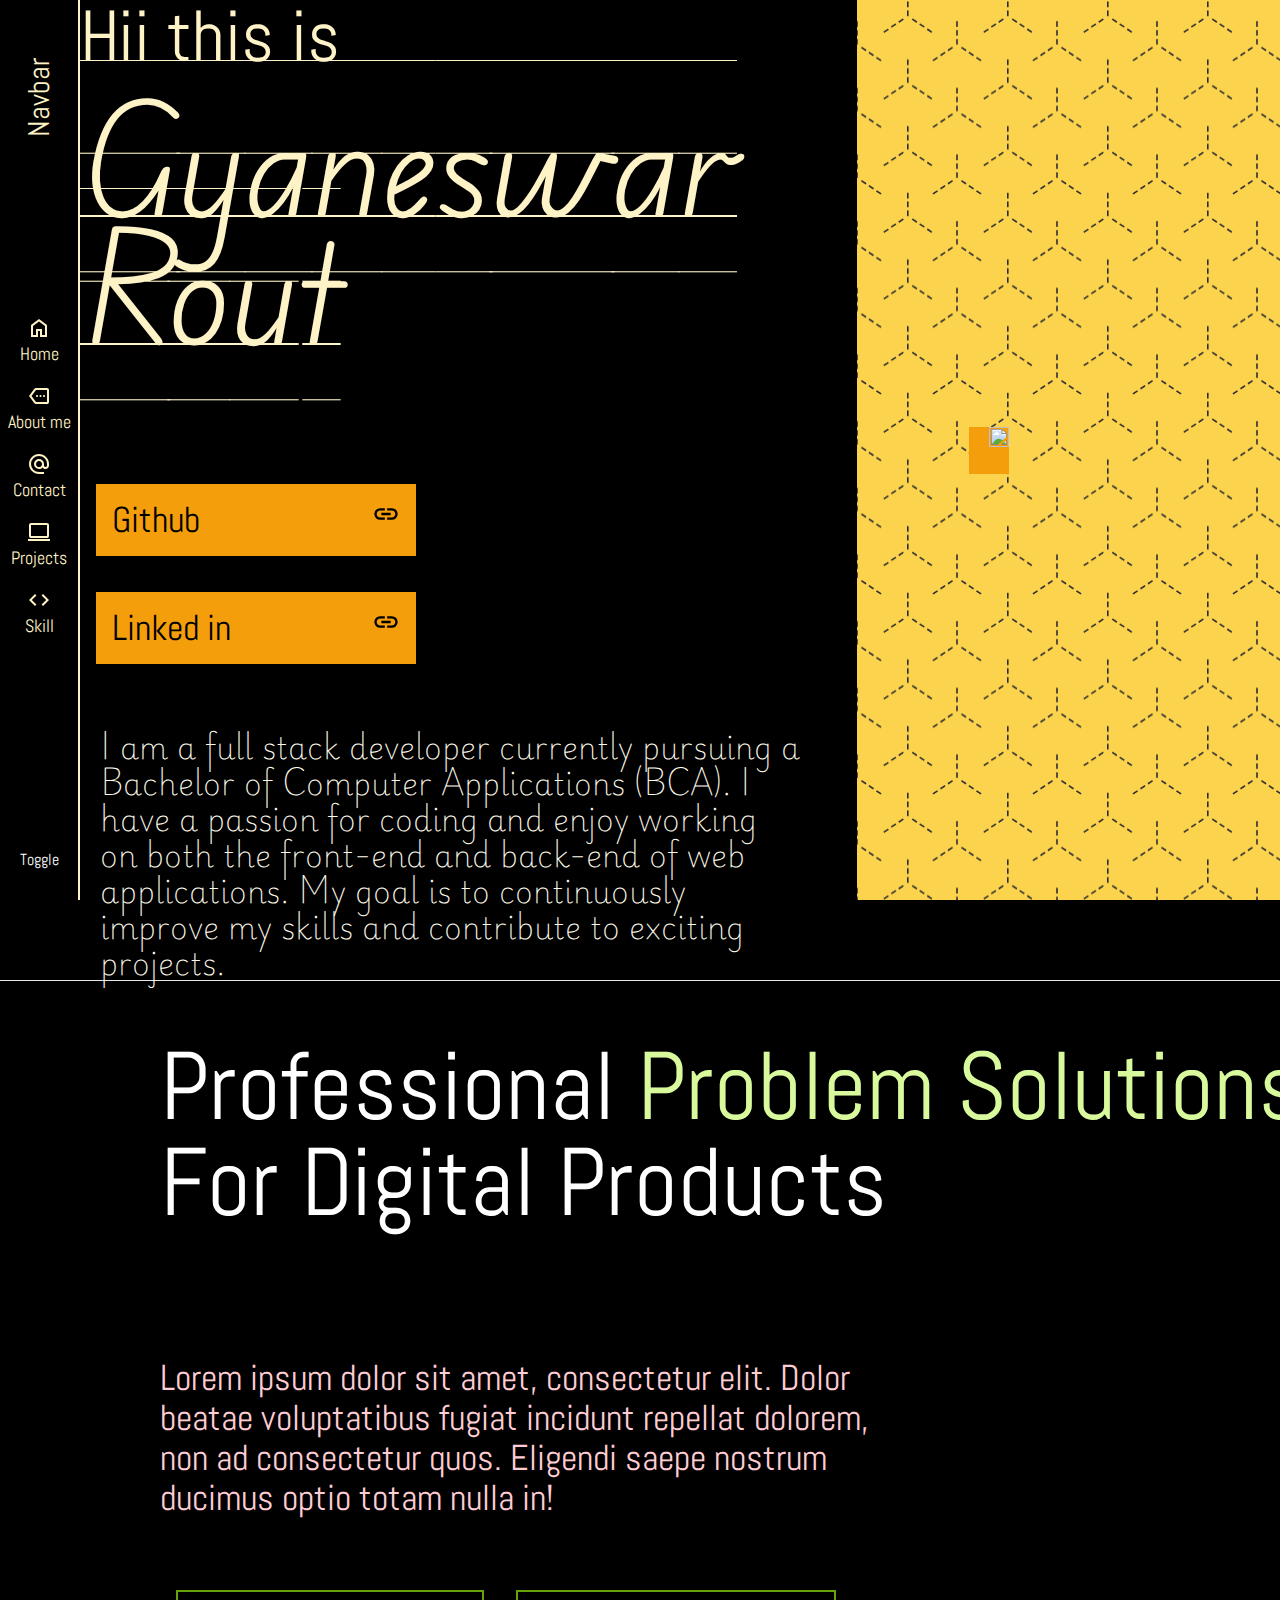
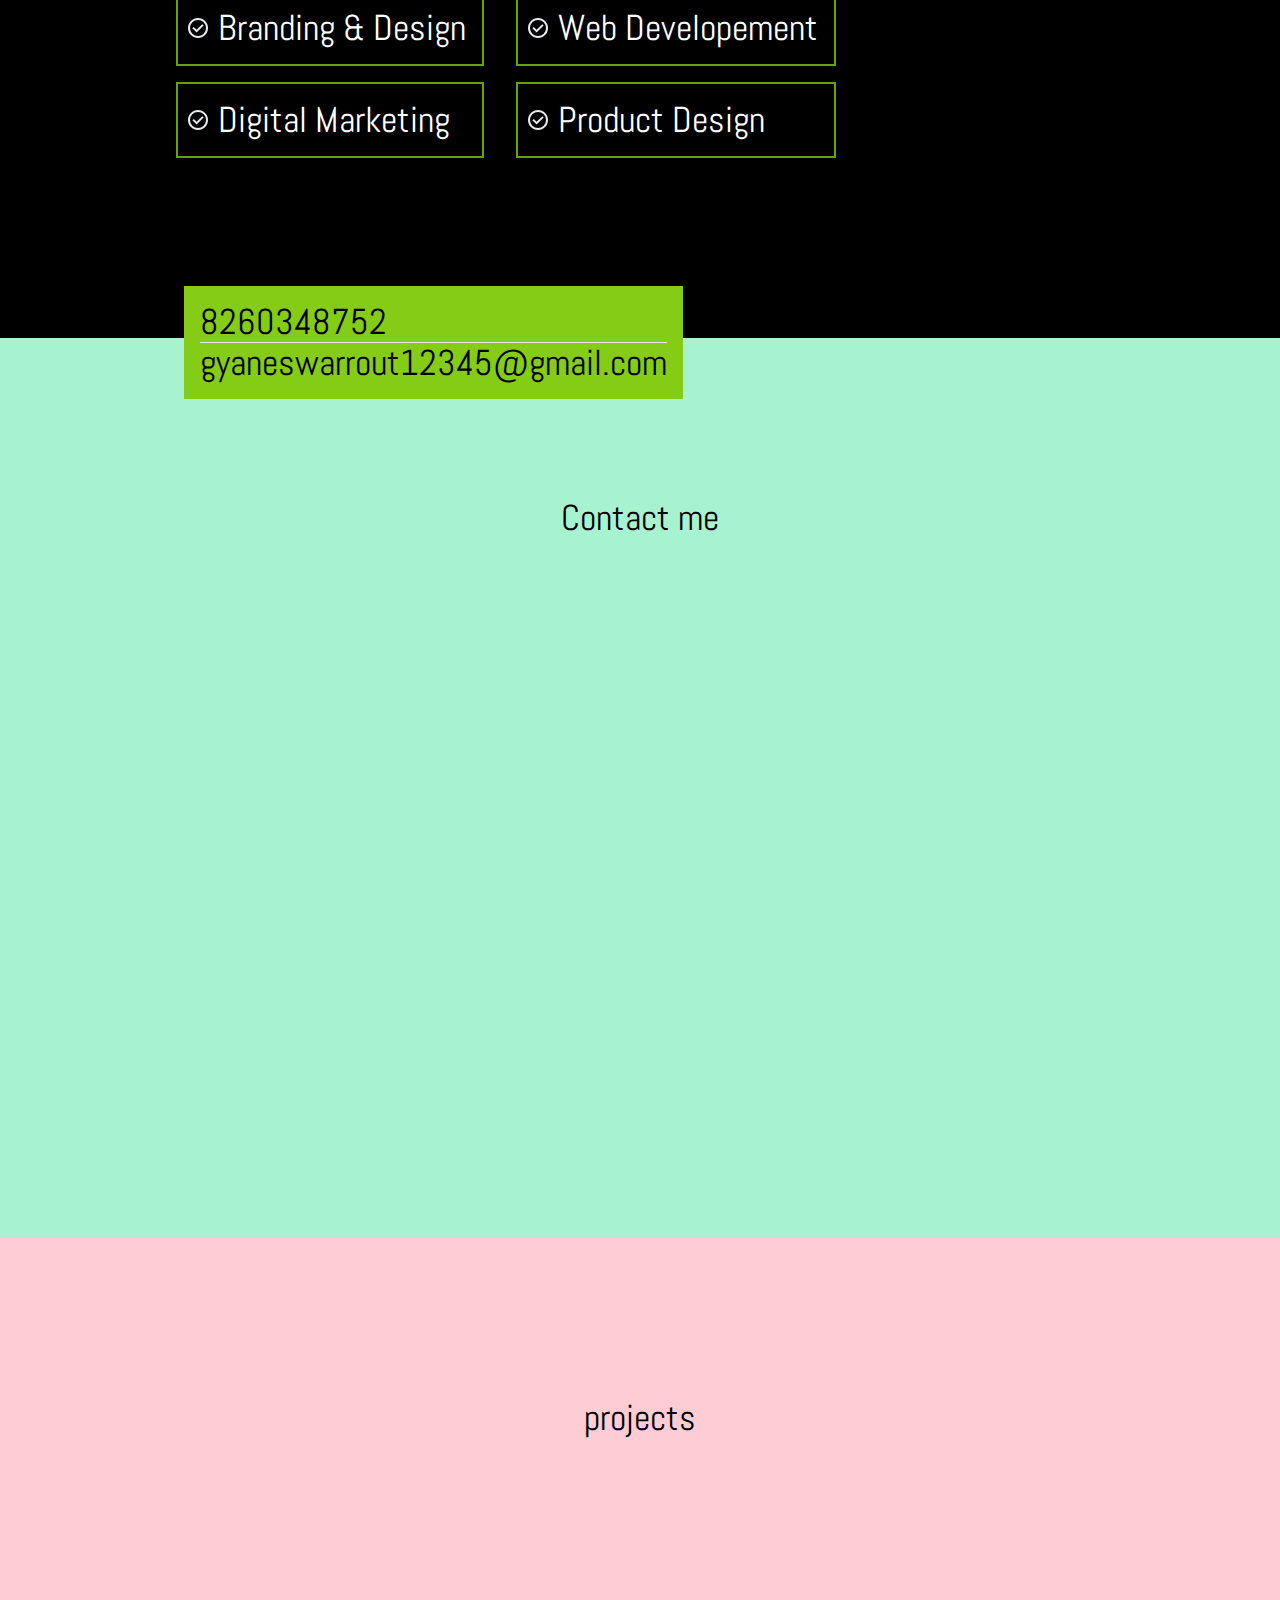
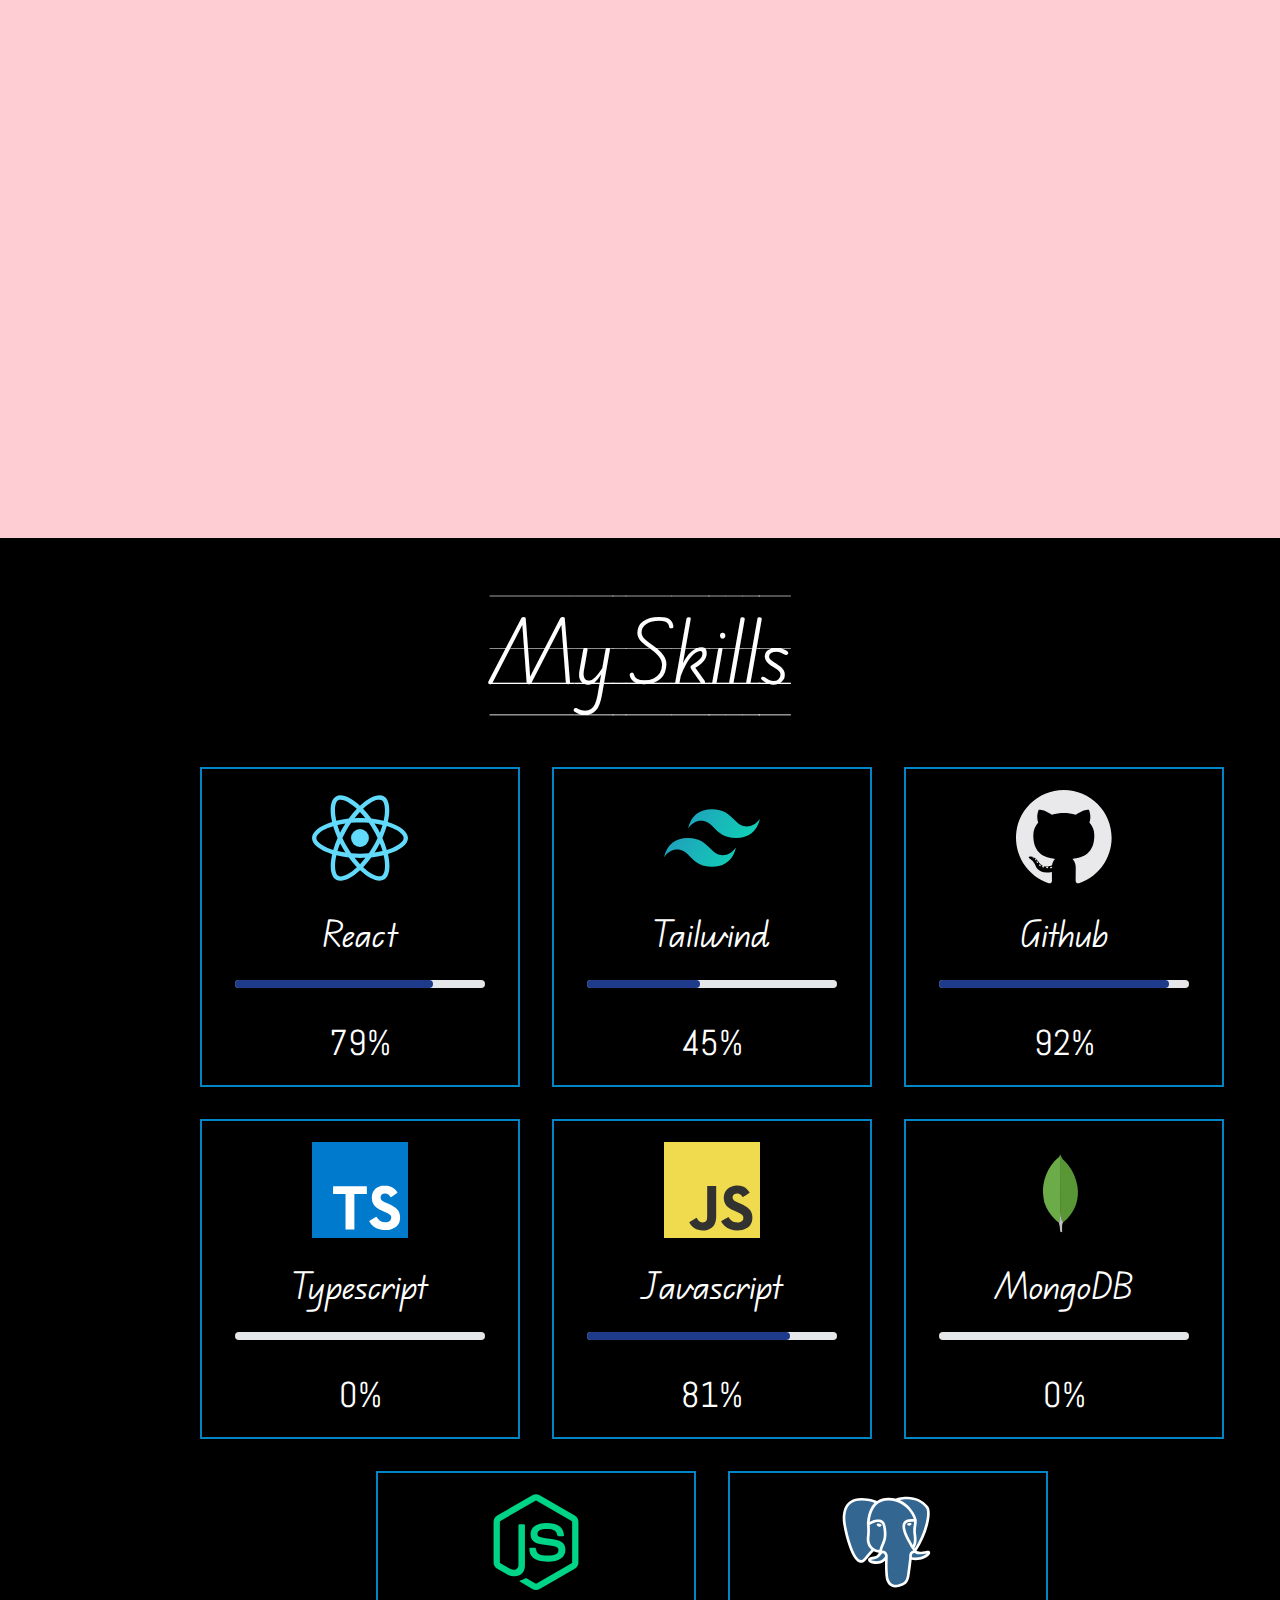
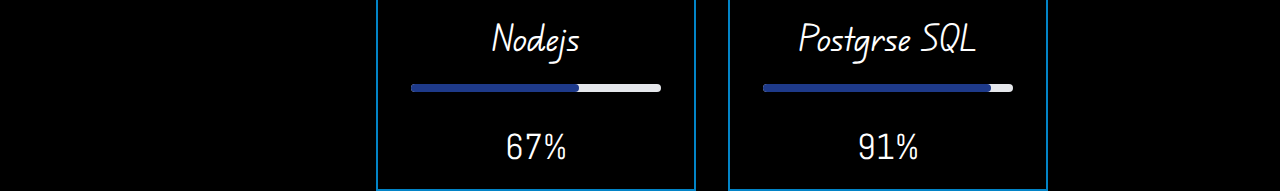
==== commit 42ef1f74: "in this commit about page is added" ====
--- a/src/index.html
+++ b/src/index.html
@@ -1,295 +1,274 @@
 <!DOCTYPE html>
 <html lang="en" class="dark scroll-smooth">
-  <!-- <html lang="en"> -->
-  <head>
-    <meta charset="UTF-8" />
-    <meta name="viewport" content="width=device-width, initial-scale=1.0" />
-    <link rel="stylesheet" href="./output.css" />
-    <link rel="stylesheet" href="./local.css" />
-    <title>Document</title>
-  </head>
-  <body class="bg-amber-200 dark:bg-black font-Abel">
-    <div id="home" class="flex flex-row justify-between">
-      <div
-        class="h-screen fixed flex flex-col justify-between w-20 border-r-2 bg-amber-200 dark:bg-black dark:text-amber-100 border-black dark:border-amber-100"
-      >
-        <h3 class="-rotate-90 text-3xl mt-20 dark:text-amber-100">Navbar</h3>
-        <ol class="text-center">
-          <li class="text-lg flex flex-col items-center">
-            <button>
-              <a href="#home">
-                <svg
-                  xmlns="http://www.w3.org/2000/svg"
-                  height="24px"
-                  viewBox="0 -960 960 960"
-                  width="24px"
-                  class="fill-dark dark:fill-amber-100"
-                >
-                  <path
-                    d="M240-200h120v-240h240v240h120v-360L480-740 240-560v360Zm-80 80v-480l320-240 320 240v480H520v-240h-80v240H160Zm320-350Z"
-                  /></svg
-              ></a>
-            </button>
-            .
-          </li>
-          <li class="text-lg flex flex-col items-center">
-            <button>
-              <a href="#aboutme">
-                <svg
-                  xmlns="http://www.w3.org/2000/svg"
-                  height="24px"
-                  viewBox="0 -960 960 960"
-                  width="24px"
-                  class="fill-dark dark:fill-amber-100"
-                >
-                  <path
-                    d="M360-160q-19 0-36-8.5T296-192L80-480l216-288q11-15 28-23.5t36-8.5h440q33 0 56.5 23.5T880-720v480q0 33-23.5 56.5T800-160H360ZM180-480l180 240h440v-480H360L180-480Zm220 40q17 0 28.5-11.5T440-480q0-17-11.5-28.5T400-520q-17 0-28.5 11.5T360-480q0 17 11.5 28.5T400-440Zm140 0q17 0 28.5-11.5T580-480q0-17-11.5-28.5T540-520q-17 0-28.5 11.5T500-480q0 17 11.5 28.5T540-440Zm140 0q17 0 28.5-11.5T720-480q0-17-11.5-28.5T680-520q-17 0-28.5 11.5T640-480q0 17 11.5 28.5T680-440Zm-100-40Z"
-                  />
-                </svg>
-              </a>
-            </button>
-            .
-          </li>
-          <li class="text-lg flex flex-col items-center">
-            <button>
-              <a href="#contactme">
-                <svg
-                  xmlns="http://www.w3.org/2000/svg"
-                  height="24px"
-                  viewBox="0 -960 960 960"
-                  width="24px"
-                  class="fill-dark dark:fill-amber-100"
-                >
-                  <path
-                    d="M480-80q-83 0-156-31.5T197-197q-54-54-85.5-127T80-480q0-83 31.5-156T197-763q54-54 127-85.5T480-880q83 0 156 31.5T763-763q54 54 85.5 127T880-480v58q0 59-40.5 100.5T740-280q-35 0-66-15t-52-43q-29 29-65.5 43.5T480-280q-83 0-141.5-58.5T280-480q0-83 58.5-141.5T480-680q83 0 141.5 58.5T680-480v58q0 26 17 44t43 18q26 0 43-18t17-44v-58q0-134-93-227t-227-93q-134 0-227 93t-93 227q0 134 93 227t227 93h200v80H480Zm0-280q50 0 85-35t35-85q0-50-35-85t-85-35q-50 0-85 35t-35 85q0 50 35 85t85 35Z"
-                  />
-                </svg>
-              </a>
-            </button>
-            .
-          </li>
-          <li class="text-lg flex flex-col items-center">
-            <button>
-              <a href="#projects">
-                <svg
-                  xmlns="http://www.w3.org/2000/svg"
-                  height="24px"
-                  viewBox="0 -960 960 960"
-                  width="24px"
-                  class="fill-dark dark:fill-amber-100"
-                >
-                  <path
-                    d="M40-120v-80h880v80H40Zm120-120q-33 0-56.5-23.5T80-320v-440q0-33 23.5-56.5T160-840h640q33 0 56.5 23.5T880-760v440q0 33-23.5 56.5T800-240H160Zm0-80h640v-440H160v440Zm0 0v-440 440Z"
-                  />
-                </svg>
-              </a>
-            </button>
-            .
-          </li>
-          <li class="text-lg flex flex-col items-center">
-            <button>
-              <a href="#skills">
-                <svg
-                  xmlns="http://www.w3.org/2000/svg"
-                  height="24px"
-                  viewBox="0 -960 960 960"
-                  width="24px"
-                  class="fill-dark dark:fill-amber-100"
-                >
-                  <path
-                    d="M320-240 80-480l240-240 57 57-184 184 183 183-56 56Zm320 0-57-57 184-184-183-183 56-56 240 240-240 240Z"
-                  />
-                </svg>
-              </a>
-            </button>
-            .
-          </li>
-        </ol>
-        <div class="text-center bg-white dark:bg-black">
-          <button onclick="toggleDarkMode()" class="p-1 m-1 mb-6 rounded-md text-dark dark:text-white">
-            Toggle
-          </button>
-        </div>
-      </div>
-
-      <div class="main-left-bar ml-20">
-        <h3 class="text-7xl mb-7 dark:text-amber-100">Hii this is</h3>
-        <h1 class="text-9xl font-Edu dark:text-amber-100">Gyaneswar Rout</h1>
-
-        <div class="mt-32">
-          <h2
-            class="text-4xl mt-9 ml-4 bg-amber-500 p-4 w-80 flex justify-between"
-          >
-            <a href=""><button>Github</button></a>
-            <svg
-              xmlns="http://www.w3.org/2000/svg"
-              height="28px"
-              viewBox="0 -960 960 960"
-              width="28px"
-              class="fill-black animate-pulse"
-            >
-              <path
-                d="M440-280H280q-83 0-141.5-58.5T80-480q0-83 58.5-141.5T280-680h160v80H280q-50 0-85 35t-35 85q0 50 35 85t85 35h160v80ZM320-440v-80h320v80H320Zm200 160v-80h160q50 0 85-35t35-85q0-50-35-85t-85-35H520v-80h160q83 0 141.5 58.5T880-480q0 83-58.5 141.5T680-280H520Z"
-              />
-            </svg>
-          </h2>
-          <h2
-            class="text-4xl mt-9 ml-4 bg-amber-500 p-4 w-80 flex justify-between"
-          >
-            <a href=""><button>Linked in</button></a>
-            <svg
-              xmlns="http://www.w3.org/2000/svg"
-              height="28px"
-              viewBox="0 -960 960 960"
-              width="28px"
-              class="fill-black animate-pulse"
-            >
-              <path
-                d="M440-280H280q-83 0-141.5-58.5T80-480q0-83 58.5-141.5T280-680h160v80H280q-50 0-85 35t-35 85q0 50 35 85t85 35h160v80ZM320-440v-80h320v80H320Zm200 160v-80h160q50 0 85-35t35-85q0-50-35-85t-85-35H520v-80h160q83 0 141.5 58.5T880-480q0 83-58.5 141.5T680-280H520Z"
-              />
-            </svg>
-          </h2>
-        </div>
-        <p
-          class="text-3xl text-wrap w-[700px] mt-16 ml-5 font-Playwrite font-thin dark:text-amber-50"
-        >
-          I am a full stack developer currently pursuing a Bachelor of Computer
-          Applications (BCA). I have a passion for coding and enjoy working on
-          both the front-end and back-end of web applications. My goal is to
-          continuously improve my skills and contribute to exciting projects.
-        </p>
-      </div>
-
-      <div
-        class="main-right-bar2 bg-amber-300 h-screen w-2/5 flex items-center"
-      >
-        <div class="bg-amber-500 ml-28 h-auto w-auto pl-5 pb-5 overflow-hidden">
-          <img
-            src="./assets/images/Image1.png"
-            alt=""
-            class="object-cover h-full w-full"
-          />
-        </div>
-      </div>
-    </div>
-    <hr class="h-0.5 bg-black" />
-    <section id="aboutme">
-      <div
-        class="h-screen w-screen bg-blue-200 flex justify-center text-4xl pt-40"
-      >
-        About Me
-      </div>
-    </section>
-    <section id="contactme">
-      <div
-        class="h-screen w-screen bg-green-200 flex justify-center text-4xl pt-40"
-      >
-        Contact me
-      </div>
-    </section>
-    <section id="projects">
-      <div
-        class="h-screen w-screen bg-rose-200 flex justify-center text-4xl pt-40"
-      >
-        projects
-      </div>
-    </section>
-    <section id="skills" class="bg-blue-200 flex flex-row dark:bg-black">
-      <div class="h-screen w-screen text-4xl pt-20">
-        <h1 class="text-7xl font-Edu text-center dark:text-white">
-          My Skills
+<!-- <html lang="en"> -->
+
+<head>
+  <meta charset="UTF-8" />
+  <meta name="viewport" content="width=device-width, initial-scale=1.0" />
+  <link rel="stylesheet" href="./output.css" />
+  <link rel="stylesheet" href="./local.css" />
+  <title>Document</title>
+</head>
+
+<body class="bg-amber-200 dark:bg-black font-Abel">
+  <div id="home" class="flex flex-row justify-between">
+    <div
+      class="h-screen fixed flex flex-col justify-between w-20 border-r-2 bg-amber-200 dark:bg-black dark:text-amber-100 border-black dark:border-amber-100">
+      <h3 class="-rotate-90 text-3xl mt-20 dark:text-amber-100">Navbar</h3>
+      <ol class="text-center">
+        <li class="text-lg flex flex-col items-center mt-4 mb-4">
+          <button>
+            <a href="#home">
+              <svg xmlns="http://www.w3.org/2000/svg" height="24px" viewBox="0 -960 960 960" width="24px"
+                class="fill-dark dark:fill-amber-100">
+                <path
+                  d="M240-200h120v-240h240v240h120v-360L480-740 240-560v360Zm-80 80v-480l320-240 320 240v480H520v-240h-80v240H160Zm320-350Z" />
+              </svg></a>
+          </button>
+          Home
+        </li>
+        <li class="text-lg flex flex-col items-center mt-4 mb-4">
+          <button>
+            <a href="#aboutme">
+              <svg xmlns="http://www.w3.org/2000/svg" height="24px" viewBox="0 -960 960 960" width="24px"
+                class="fill-dark dark:fill-amber-100">
+                <path
+                  d="M360-160q-19 0-36-8.5T296-192L80-480l216-288q11-15 28-23.5t36-8.5h440q33 0 56.5 23.5T880-720v480q0 33-23.5 56.5T800-160H360ZM180-480l180 240h440v-480H360L180-480Zm220 40q17 0 28.5-11.5T440-480q0-17-11.5-28.5T400-520q-17 0-28.5 11.5T360-480q0 17 11.5 28.5T400-440Zm140 0q17 0 28.5-11.5T580-480q0-17-11.5-28.5T540-520q-17 0-28.5 11.5T500-480q0 17 11.5 28.5T540-440Zm140 0q17 0 28.5-11.5T720-480q0-17-11.5-28.5T680-520q-17 0-28.5 11.5T640-480q0 17 11.5 28.5T680-440Zm-100-40Z" />
+              </svg>
+            </a>
+          </button>
+          About me
+        </li>
+        <li class="text-lg flex flex-col items-center mt-4 mb-4">
+          <button>
+            <a href="#contactme">
+              <svg xmlns="http://www.w3.org/2000/svg" height="24px" viewBox="0 -960 960 960" width="24px"
+                class="fill-dark dark:fill-amber-100">
+                <path
+                  d="M480-80q-83 0-156-31.5T197-197q-54-54-85.5-127T80-480q0-83 31.5-156T197-763q54-54 127-85.5T480-880q83 0 156 31.5T763-763q54 54 85.5 127T880-480v58q0 59-40.5 100.5T740-280q-35 0-66-15t-52-43q-29 29-65.5 43.5T480-280q-83 0-141.5-58.5T280-480q0-83 58.5-141.5T480-680q83 0 141.5 58.5T680-480v58q0 26 17 44t43 18q26 0 43-18t17-44v-58q0-134-93-227t-227-93q-134 0-227 93t-93 227q0 134 93 227t227 93h200v80H480Zm0-280q50 0 85-35t35-85q0-50-35-85t-85-35q-50 0-85 35t-35 85q0 50 35 85t85 35Z" />
+              </svg>
+            </a>
+          </button>
+          Contact
+        </li>
+        <li class="text-lg flex flex-col items-center mt-4 mb-4">
+          <button>
+            <a href="#projects">
+              <svg xmlns="http://www.w3.org/2000/svg" height="24px" viewBox="0 -960 960 960" width="24px"
+                class="fill-dark dark:fill-amber-100">
+                <path
+                  d="M40-120v-80h880v80H40Zm120-120q-33 0-56.5-23.5T80-320v-440q0-33 23.5-56.5T160-840h640q33 0 56.5 23.5T880-760v440q0 33-23.5 56.5T800-240H160Zm0-80h640v-440H160v440Zm0 0v-440 440Z" />
+              </svg>
+            </a>
+          </button>
+          Projects
+        </li>
+        <li class="text-lg flex flex-col items-center mt-4 mb-4">
+          <button>
+            <a href="#skills">
+              <svg xmlns="http://www.w3.org/2000/svg" height="24px" viewBox="0 -960 960 960" width="24px"
+                class="fill-dark dark:fill-amber-100">
+                <path
+                  d="M320-240 80-480l240-240 57 57-184 184 183 183-56 56Zm320 0-57-57 184-184-183-183 56-56 240 240-240 240Z" />
+              </svg>
+            </a>
+          </button>
+          Skill
+        </li>
+      </ol>
+      <div class="text-center bg-white dark:bg-black">
+        <button onclick="toggleDarkMode()" class="p-1 m-1 mb-6 rounded-md text-dark dark:text-white">
+          Toggle
+        </button>
+      </div>
+    </div>
+    <div class="main-left-bar ml-20">
+      <h3 class="text-7xl mb-7 dark:text-amber-100">Hii this is</h3>
+      <h1 class="text-9xl font-Edu dark:text-amber-100">Gyaneswar Rout</h1>
+
+      <div class="mt-32">
+        <h2 class="text-4xl mt-9 ml-4 bg-amber-500 p-4 w-80 flex justify-between">
+          <a href=""><button>Github</button></a>
+          <svg xmlns="http://www.w3.org/2000/svg" height="28px" viewBox="0 -960 960 960" width="28px"
+            class="fill-black animate-pulse">
+            <path
+              d="M440-280H280q-83 0-141.5-58.5T80-480q0-83 58.5-141.5T280-680h160v80H280q-50 0-85 35t-35 85q0 50 35 85t85 35h160v80ZM320-440v-80h320v80H320Zm200 160v-80h160q50 0 85-35t35-85q0-50-35-85t-85-35H520v-80h160q83 0 141.5 58.5T880-480q0 83-58.5 141.5T680-280H520Z" />
+          </svg>
+        </h2>
+        <h2 class="text-4xl mt-9 ml-4 bg-amber-500 p-4 w-80 flex justify-between">
+          <a href=""><button>Linked in</button></a>
+          <svg xmlns="http://www.w3.org/2000/svg" height="28px" viewBox="0 -960 960 960" width="28px"
+            class="fill-black animate-pulse">
+            <path
+              d="M440-280H280q-83 0-141.5-58.5T80-480q0-83 58.5-141.5T280-680h160v80H280q-50 0-85 35t-35 85q0 50 35 85t85 35h160v80ZM320-440v-80h320v80H320Zm200 160v-80h160q50 0 85-35t35-85q0-50-35-85t-85-35H520v-80h160q83 0 141.5 58.5T880-480q0 83-58.5 141.5T680-280H520Z" />
+          </svg>
+        </h2>
+      </div>
+      <p class="text-3xl text-wrap w-[700px] mt-16 ml-5 font-Playwrite font-thin dark:text-amber-50">
+        I am a full stack developer currently pursuing a Bachelor of Computer
+        Applications (BCA). I have a passion for coding and enjoy working on
+        both the front-end and back-end of web applications. My goal is to
+        continuously improve my skills and contribute to exciting projects.
+      </p>
+    </div>
+    <div class="main-right-bar2 bg-amber-300 h-screen w-2/5 flex items-center">
+      <div class="bg-amber-500 ml-28 h-auto w-auto pl-5 pb-5 overflow-hidden">
+        <img src="./assets/images/Image1.png" alt="" class="object-cover h-full w-full" />
+      </div>
+    </div>
+  </div>
+  <hr class="h-0.5 bg-black" />
+
+
+  <section id="aboutme" class="h-full flex flex-col  bg-lime-200  dark:bg-black ">
+    <div class=" ml-40 mr-20 h-screen w-screen text-4xl mt-14">
+      <div class="left">
+        <h1 class="dark:text-white text-8xl">Professional <span class="text-lime-200">Problem Solutions</span> <br> For
+          Digital
+          Products</h1>
+        <h1 class="mt-32 text-4xl text-rose-500 dark:text-rose-200 animate-pulse">
+          Lorem ipsum dolor sit amet, consectetur elit. Dolor <br>
+          beatae voluptatibus fugiat incidunt repellat dolorem, <br>
+          non ad consectetur quos. Eligendi saepe nostrum <br>
+          ducimus optio totam nulla in!
         </h1>
-        <p>
-
-        </p>
-        <div class="cards ml-36 mr-16 mt-[2%] flex flex-row flex-wrap items-center justify-center gap-8 dark:bg-black">
-          <div class="flex p-2 justify-around flex-col items-center card h-80 w-80 bg-sky-600 dark:bg-black dark:border-sky-600 dark:border-2">
-            <img src="./assets/svg/react-2.svg" class="h-24 w-24" alt="">
-            <h1 class="text-white font-Greater" >React</h1>
-            <div class="w-5/6 bg-gray-200 rounded-full h-2 mb-2">
-              <div class="bg-blue-900 h-2 rounded-full" style="width: 79%;"></div>
-            </div>
-            <span class="text-white text-start">79%</span>
-          </div>
-          <div class="flex p-2 justify-around flex-col items-center card h-80 w-80 bg-sky-600  dark:bg-black dark:border-sky-600 dark:border-2">
-            <img src="./assets/svg/tailwindcss.svg" class="h-24 w-24" alt="">
-            <h1 class="text-white font-Greater" >Tailwind</h1>
-            <div class="w-5/6 bg-gray-200 rounded-full h-2 mb-2">
-              <div class="bg-blue-900 h-2 rounded-full" style="width: 45%;"></div>
-            </div>
-            <span class="text-white text-start">45%</span>
-          </div>
-          <div class="flex p-2 justify-around flex-col items-center card h-80 w-80 bg-sky-600  dark:bg-black dark:border-sky-600 dark:border-2">
-            <img src="./assets/svg/github-icon-1.svg" class="h-24 w-24 dark:invert" alt="">
-            <h1 class="text-white font-Greater" >Github</h1>
-            <div class="w-5/6 bg-gray-200 rounded-full h-2 mb-2">
-              <div class="bg-blue-900 h-2 rounded-full" style="width: 92%;"></div>
-            </div>
-            <span class="text-white text-start">92%</span>
-          </div>
-          <div class="flex p-2 justify-around flex-col items-center card h-80 w-80 bg-sky-600  dark:bg-black dark:border-sky-600 dark:border-2">
-            <img src="./assets/svg/typescript.svg" class="h-24 w-24" alt="">
-            <h1 class="text-white font-Greater" >Typescript</h1>
-            <div class="w-5/6 bg-gray-200 rounded-full h-2 mb-2">
-              <div class="bg-blue-900 h-2 rounded-full" style="width: 0%;"></div>
-            </div>
-            <span class="text-white text-start">0%</span>
-          </div>
-          <div class="flex p-2 justify-around flex-col items-center card h-80 w-80 bg-sky-600  dark:bg-black dark:border-sky-600 dark:border-2">
-            <img src="./assets/svg/logo-javascript.svg" class="h-24 w-24" alt="">
-            <h1 class="text-white font-Greater" >Javascript</h1>
-            <div class="w-5/6 bg-gray-200 rounded-full h-2 mb-2">
-              <div class="bg-blue-900 h-2 rounded-full" style="width: 81%;"></div>
-            </div>
-            <span class="text-white text-start">81%</span>
-          </div>
-          <div class="flex p-2 justify-around flex-col items-center card h-80 w-80 bg-sky-600  dark:bg-black dark:border-sky-600 dark:border-2">
-            <img src="./assets/svg/mongodb-icon-1.svg" class="h-24 w-24" alt="">
-            <h1 class="text-white font-Greater" >MongoDB</h1>
-            <div class="w-5/6 bg-gray-200 rounded-full h-2 mb-2">
-              <div class="bg-blue-900 h-2 rounded-full" style="width: 0%;"></div>
-            </div>
-            <span class="text-white text-start">0%</span>
-          </div>
-          <div class="flex p-2 justify-around flex-col items-center card h-80 w-80 bg-sky-600  dark:bg-black dark:border-sky-600 dark:border-2">
-            <img src="./assets/svg/nodejs-3.svg" class="h-24 w-24" alt="">
-            <h1 class="text-white font-Greater" >Nodejs</h1>
-            <div class="w-5/6 bg-gray-200 rounded-full h-2 mb-2">
-              <div class="bg-blue-900 h-2 rounded-full" style="width: 67%;"></div>
-            </div>
-            <span class="text-white text-start">67%</span>
-          </div>
-          <div class="flex p-2 justify-around flex-col items-center card h-80 w-80 bg-sky-600  dark:bg-black dark:border-sky-600 dark:border-2">
-            <img src="./assets/svg/postgresql.svg" class="h-24 w-24" alt="">
-            <h1 class="text-white font-Greater" >Postgrse SQL</h1>
-            <div class="w-5/6 bg-gray-200 rounded-full h-2 mb-2">
-              <div class="bg-blue-900 h-2 rounded-full" style="width: 91%;"></div>
-            </div>
-            <span class="text-white text-start">91%</span>
-          </div>
-          <div class="flex p-2 justify-around flex-col items-center card h-80 w-80 bg-sky-600  dark:bg-black dark:border-sky-600 dark:border-2">
-            <img src="./assets/svg/html-1.svg" class="h-24 w-24" alt="">
-            <h1 class="text-white font-Greater" >Html</h1>
-            <div class="w-5/6 bg-gray-200 rounded-full h-2 mb-2">
-              <div class="bg-blue-900 h-2 rounded-full" style="width: 75%;"></div>
-            </div>
-            <span class="text-white text-start">75%</span>
-          </div>
-          <div class="flex p-2 justify-around flex-col items-center card h-80 w-80 bg-sky-600  dark:bg-black dark:border-sky-600 dark:border-2">
-            <img src="./assets/svg/css-3.svg" class="h-24 w-24" alt="">
-            <h1 class="text-white font-Greater" >Css</h1>
-            <div class="w-5/6 bg-gray-200 rounded-full h-2 mb-2">
-              <div class="bg-blue-900 h-2 rounded-full" style="width: 71%;"></div>
-            </div>
-            <span class="text-white text-start">71%</span>
-          </div>
-        </div>
-  </section>
-    <script>
-      function toggleDarkMode() {
-        document.documentElement.classList.toggle("dark");
-      }
-    </script>
-  </body>
-</html>
-
+        <div class="main-features flex mt-14 ">
+          <div class="left">
+            <div class="one bg-lime-600 flex p-2 m-4 dark:bg-black  dark:border-2 dark:border-lime-600 ">
+              <img src="./assets/svg/check_circle_24dp_E8EAED_FILL0_wght400_GRAD0_opsz24 (1).svg" class=""
+                alt="">
+              <h1 class="text m-2  text-white">Branding & Design</h1>
+            </div>
+            <div class="two bg-lime-600 flex p-2 m-4 dark:bg-black  dark:border-2 dark:border-lime-600 ">
+              <img src="./assets/svg/check_circle_24dp_E8EAED_FILL0_wght400_GRAD0_opsz24 (1).svg" class=""
+                alt="">
+              <h1 class="text m-2  text-white">Digital Marketing</h1>
+            </div>
+          </div>
+
+          <div class="right">
+            <div class="three bg-lime-600 flex p-2 m-4 dark:bg-black  dark:border-2 dark:border-lime-600 ">
+              <img src="./assets/svg/check_circle_24dp_E8EAED_FILL0_wght400_GRAD0_opsz24 (1).svg" class=""
+                alt="">
+              <h1 class="text m-2 text-white">Web Developement</h1>
+            </div>
+            <div class="four bg-lime-600 flex p-2 m-4 dark:bg-black  dark:border-2 dark:border-lime-600 ">
+              <img src="./assets/svg/check_circle_24dp_E8EAED_FILL0_wght400_GRAD0_opsz24 (1).svg" class=""
+                alt="">
+              <h1 class="text m-2 text-white">Product Design</h1>
+            </div>
+          </div>
+
+        </div>
+        <div class="mt-28 max-h-min max-w-min p-4 m-6 bg-lime-500">
+          <img src="" alt="">
+          <p>8260348752</p>
+          <hr class="w-full">
+          <img src="" alt="">
+          <p>gyaneswarrout12345@gmail.com</p>
+        </div>
+      </div>
+      <div class="right"></div>
+    </div>
+  </section>
+  <section id="contactme">
+    <div class="h-screen w-screen bg-emerald-200 flex justify-center text-4xl pt-40">
+      Contact me
+    </div>
+  </section>
+  <section id="projects">
+    <div class="h-screen w-screen bg-rose-200 flex justify-center text-4xl pt-40">
+      projects
+    </div>
+  </section>
+  <section id="skills" class="bg-blue-200 flex flex-row dark:bg-black">
+    <div class="h-screen w-screen text-4xl pt-20">
+      <h1 class="text-7xl font-Edu text-center dark:text-white">
+        My Skills
+      </h1>
+      <p>
+
+      </p>
+      <div class="cards ml-36 mt-[6%] flex flex-row flex-wrap items-center justify-center gap-8 dark:bg-black">
+        <div
+          class="flex p-2 justify-around flex-col items-center card h-80 w-80 bg-sky-600 dark:bg-black dark:border-sky-600 dark:border-2">
+          <img src="./assets/svg/react-2.svg" class="h-24 w-24" alt="">
+          <h1 class="text-white font-EduLite text-wrap">React</h1>
+          <div class="w-5/6 bg-gray-200 rounded-full h-2 mb-2">
+            <div class="bg-blue-900 h-2 rounded-full" style="width: 79%;"></div>
+          </div>
+          <span class="text-white text-start">79%</span>
+        </div>
+        <div
+          class="flex p-2 justify-around flex-col items-center card h-80 w-80 bg-sky-600  dark:bg-black dark:border-sky-600 dark:border-2">
+          <img src="./assets/svg/tailwindcss.svg" class="h-24 w-24" alt="">
+          <h1 class="text-white font-EduLite">Tailwind</h1>
+          <div class="w-5/6 bg-gray-200 rounded-full h-2 mb-2">
+            <div class="bg-blue-900 h-2 rounded-full" style="width: 45%;"></div>
+          </div>
+          <span class="text-white text-start">45%</span>
+        </div>
+        <div
+          class="flex p-2 justify-around flex-col items-center card h-80 w-80 bg-sky-600  dark:bg-black dark:border-sky-600 dark:border-2">
+          <img src="./assets/svg/github-icon-1.svg" class="h-24 w-24 dark:invert" alt="">
+          <h1 class="text-white font-EduLite">Github</h1>
+          <div class="w-5/6 bg-gray-200 rounded-full h-2 mb-2">
+            <div class="bg-blue-900 h-2 rounded-full" style="width: 92%;"></div>
+          </div>
+          <span class="text-white text-start">92%</span>
+        </div>
+        <div
+          class="flex p-2 justify-around flex-col items-center card h-80 w-80 bg-sky-600  dark:bg-black dark:border-sky-600 dark:border-2">
+          <img src="./assets/svg/typescript.svg" class="h-24 w-24" alt="">
+          <h1 class="text-white font-EduLite">Typescript</h1>
+          <div class="w-5/6 bg-gray-200 rounded-full h-2 mb-2">
+            <div class="bg-blue-900 h-2 rounded-full" style="width: 0%;"></div>
+          </div>
+          <span class="text-white text-start">0%</span>
+        </div>
+        <div
+          class="flex p-2 justify-around flex-col items-center card h-80 w-80 bg-sky-600  dark:bg-black dark:border-sky-600 dark:border-2">
+          <img src="./assets/svg/logo-javascript.svg" class="h-24 w-24" alt="">
+          <h1 class="text-white font-EduLite">Javascript</h1>
+          <div class="w-5/6 bg-gray-200 rounded-full h-2 mb-2">
+            <div class="bg-blue-900 h-2 rounded-full" style="width: 81%;"></div>
+          </div>
+          <span class="text-white text-start">81%</span>
+        </div>
+        <div
+          class="flex p-2 justify-around flex-col items-center card h-80 w-80 bg-sky-600  dark:bg-black dark:border-sky-600 dark:border-2">
+          <img src="./assets/svg/mongodb-icon-1.svg" class="h-24 w-24" alt="">
+          <h1 class="text-white font-EduLite">MongoDB</h1>
+          <div class="w-5/6 bg-gray-200 rounded-full h-2 mb-2">
+            <div class="bg-blue-900 h-2 rounded-full" style="width: 0%;"></div>
+          </div>
+          <span class="text-white text-start">0%</span>
+        </div>
+        <div
+          class="flex p-2 justify-around flex-col items-center card h-80 w-80 bg-sky-600  dark:bg-black dark:border-sky-600 dark:border-2">
+          <img src="./assets/svg/nodejs-3.svg" class="h-24 w-24" alt="">
+          <h1 class="text-white font-EduLite">Nodejs</h1>
+          <div class="w-5/6 bg-gray-200 rounded-full h-2 mb-2">
+            <div class="bg-blue-900 h-2 rounded-full" style="width: 67%;"></div>
+          </div>
+          <span class="text-white text-start">67%</span>
+        </div>
+        <div
+          class="flex p-2 justify-around flex-col items-center card h-80 w-80 bg-sky-600  dark:bg-black dark:border-sky-600 dark:border-2">
+          <img src="./assets/svg/postgresql.svg" class="h-24 w-24" alt="">
+          <h1 class="text-white font-EduLite">Postgrse SQL</h1>
+          <div class="w-5/6 bg-gray-200 rounded-full h-2 mb-2">
+            <div class="bg-blue-900 h-2 rounded-full" style="width: 91%;"></div>
+          </div>
+          <span class="text-white text-start">91%</span>
+        </div>
+      </div>
+  </section>
+  <script>
+    function toggleDarkMode() {
+      document.documentElement.classList.toggle("dark");
+    }
+  </script>
+</body>
+
+</html>--- a/src/output.css
+++ b/src/output.css
@@ -5,6 +5,8 @@
 @import url('https://fonts.googleapis.com/css2?family=Abel&display=swap');
 
 @import url('https://fonts.googleapis.com/css2?family=Playwrite+DE+Grund:wght@100..400&display=swap');
+
+@import url('https://fonts.googleapis.com/css2?family=Edu+QLD+Beginner:wght@400..700&display=swap');
 
 *, ::before, ::after{
   --tw-border-spacing-x: 0;
@@ -570,10 +572,30 @@
   margin: 0.25rem;
 }
 
+.m-2{
+  margin: 0.5rem;
+}
+
+.m-4{
+  margin: 1rem;
+}
+
+.m-6{
+  margin: 1.5rem;
+}
+
 .mb-2{
   margin-bottom: 0.5rem;
 }
 
+.mb-4{
+  margin-bottom: 1rem;
+}
+
+.mb-6{
+  margin-bottom: 1.5rem;
+}
+
 .mb-7{
   margin-bottom: 1.75rem;
 }
@@ -594,12 +616,20 @@
   margin-left: 1rem;
 }
 
+.ml-40{
+  margin-left: 10rem;
+}
+
 .ml-5{
   margin-left: 1.25rem;
 }
 
-.mr-16{
-  margin-right: 4rem;
+.mr-20{
+  margin-right: 5rem;
+}
+
+.mt-14{
+  margin-top: 3.5rem;
 }
 
 .mt-16{
@@ -614,28 +644,24 @@
   margin-top: 8rem;
 }
 
+.mt-36{
+  margin-top: 9rem;
+}
+
+.mt-4{
+  margin-top: 1rem;
+}
+
 .mt-9{
   margin-top: 2.25rem;
 }
 
-.mt-\[2\%\]{
-  margin-top: 2%;
-}
-
-.mb-6{
-  margin-bottom: 1.5rem;
-}
-
-.ml-0{
-  margin-left: 0px;
-}
-
-.mr-0{
-  margin-right: 0px;
-}
-
-.mt-4{
-  margin-top: 1rem;
+.mt-\[6\%\]{
+  margin-top: 6%;
+}
+
+.mt-28{
+  margin-top: 7rem;
 }
 
 .flex{
@@ -654,6 +680,10 @@
   height: 6rem;
 }
 
+.h-8{
+  height: 2rem;
+}
+
 .h-80{
   height: 20rem;
 }
@@ -670,6 +700,11 @@
   height: 100vh;
 }
 
+.max-h-min{
+  max-height: -moz-min-content;
+  max-height: min-content;
+}
+
 .w-2\/5{
   width: 40%;
 }
@@ -690,6 +725,10 @@
   width: 20rem;
 }
 
+.w-96{
+  width: 24rem;
+}
+
 .w-\[700px\]{
   width: 700px;
 }
@@ -706,8 +745,14 @@
   width: 100vw;
 }
 
-.flex-1{
-  flex: 1 1 0%;
+.w-fit{
+  width: -moz-fit-content;
+  width: fit-content;
+}
+
+.max-w-min{
+  max-width: -moz-min-content;
+  max-width: min-content;
 }
 
 .-rotate-90{
@@ -777,10 +822,6 @@
   border-radius: 0.375rem;
 }
 
-.border-2{
-  border-width: 2px;
-}
-
 .border-r-2{
   border-right-width: 2px;
 }
@@ -820,19 +861,29 @@
   background-color: rgb(30 58 138 / var(--tw-bg-opacity));
 }
 
+.bg-emerald-200{
+  --tw-bg-opacity: 1;
+  background-color: rgb(167 243 208 / var(--tw-bg-opacity));
+}
+
 .bg-gray-200{
   --tw-bg-opacity: 1;
   background-color: rgb(229 231 235 / var(--tw-bg-opacity));
 }
 
-.bg-green-200{
-  --tw-bg-opacity: 1;
-  background-color: rgb(187 247 208 / var(--tw-bg-opacity));
-}
-
-.bg-green-500{
-  --tw-bg-opacity: 1;
-  background-color: rgb(34 197 94 / var(--tw-bg-opacity));
+.bg-lime-200{
+  --tw-bg-opacity: 1;
+  background-color: rgb(217 249 157 / var(--tw-bg-opacity));
+}
+
+.bg-lime-500{
+  --tw-bg-opacity: 1;
+  background-color: rgb(132 204 22 / var(--tw-bg-opacity));
+}
+
+.bg-lime-600{
+  --tw-bg-opacity: 1;
+  background-color: rgb(101 163 13 / var(--tw-bg-opacity));
 }
 
 .bg-rose-200{
@@ -867,6 +918,10 @@
   padding: 0.5rem;
 }
 
+.p-20{
+  padding: 5rem;
+}
+
 .p-4{
   padding: 1rem;
 }
@@ -903,8 +958,8 @@
   font-family: Edu AU VIC WA NT Guides;
 }
 
-.font-Greater{
-  font-family: Great Vibes;
+.font-EduLite{
+  font-family: Edu QLD Beginner;
 }
 
 .font-Playwrite{
@@ -926,6 +981,11 @@
   line-height: 1;
 }
 
+.text-8xl{
+  font-size: 6rem;
+  line-height: 1;
+}
+
 .text-9xl{
   font-size: 8rem;
   line-height: 1;
@@ -940,11 +1000,26 @@
   font-weight: 100;
 }
 
+.text-lime-200{
+  --tw-text-opacity: 1;
+  color: rgb(217 249 157 / var(--tw-text-opacity));
+}
+
+.text-rose-500{
+  --tw-text-opacity: 1;
+  color: rgb(244 63 94 / var(--tw-text-opacity));
+}
+
 .text-white{
   --tw-text-opacity: 1;
   color: rgb(255 255 255 / var(--tw-text-opacity));
 }
 
+.text-black{
+  --tw-text-opacity: 1;
+  color: rgb(0 0 0 / var(--tw-text-opacity));
+}
+
 .dark\:border-2:is(.dark *){
   border-width: 2px;
 }
@@ -954,6 +1029,11 @@
   border-color: rgb(254 243 199 / var(--tw-border-opacity));
 }
 
+.dark\:border-lime-600:is(.dark *){
+  --tw-border-opacity: 1;
+  border-color: rgb(101 163 13 / var(--tw-border-opacity));
+}
+
 .dark\:border-sky-600:is(.dark *){
   --tw-border-opacity: 1;
   border-color: rgb(2 132 199 / var(--tw-border-opacity));
@@ -964,11 +1044,6 @@
   background-color: rgb(0 0 0 / var(--tw-bg-opacity));
 }
 
-.dark\:bg-gray-700:is(.dark *){
-  --tw-bg-opacity: 1;
-  background-color: rgb(55 65 81 / var(--tw-bg-opacity));
-}
-
 .dark\:fill-amber-100:is(.dark *){
   fill: #fef3c7;
 }
@@ -983,51 +1058,17 @@
   color: rgb(255 251 235 / var(--tw-text-opacity));
 }
 
+.dark\:text-rose-200:is(.dark *){
+  --tw-text-opacity: 1;
+  color: rgb(254 205 211 / var(--tw-text-opacity));
+}
+
 .dark\:text-white:is(.dark *){
   --tw-text-opacity: 1;
   color: rgb(255 255 255 / var(--tw-text-opacity));
 }
 
-.dark\:invert-0:is(.dark *){
-  --tw-invert: invert(0);
-  filter: var(--tw-blur) var(--tw-brightness) var(--tw-contrast) var(--tw-grayscale) var(--tw-hue-rotate) var(--tw-invert) var(--tw-saturate) var(--tw-sepia) var(--tw-drop-shadow);
-}
-
 .dark\:invert:is(.dark *){
   --tw-invert: invert(100%);
   filter: var(--tw-blur) var(--tw-brightness) var(--tw-contrast) var(--tw-grayscale) var(--tw-hue-rotate) var(--tw-invert) var(--tw-saturate) var(--tw-sepia) var(--tw-drop-shadow);
 }
-
-@media (min-width: 768px){
-  .md\:ml-20{
-    margin-left: 5rem;
-  }
-
-  .md\:ml-36{
-    margin-left: 9rem;
-  }
-
-  .md\:mr-16{
-    margin-right: 4rem;
-  }
-
-  .md\:mt-\[2\%\]{
-    margin-top: 2%;
-  }
-
-  .md\:w-1\/2{
-    width: 50%;
-  }
-
-  .md\:w-20{
-    width: 5rem;
-  }
-
-  .md\:w-80{
-    width: 20rem;
-  }
-
-  .md\:flex-row{
-    flex-direction: row;
-  }
-}
